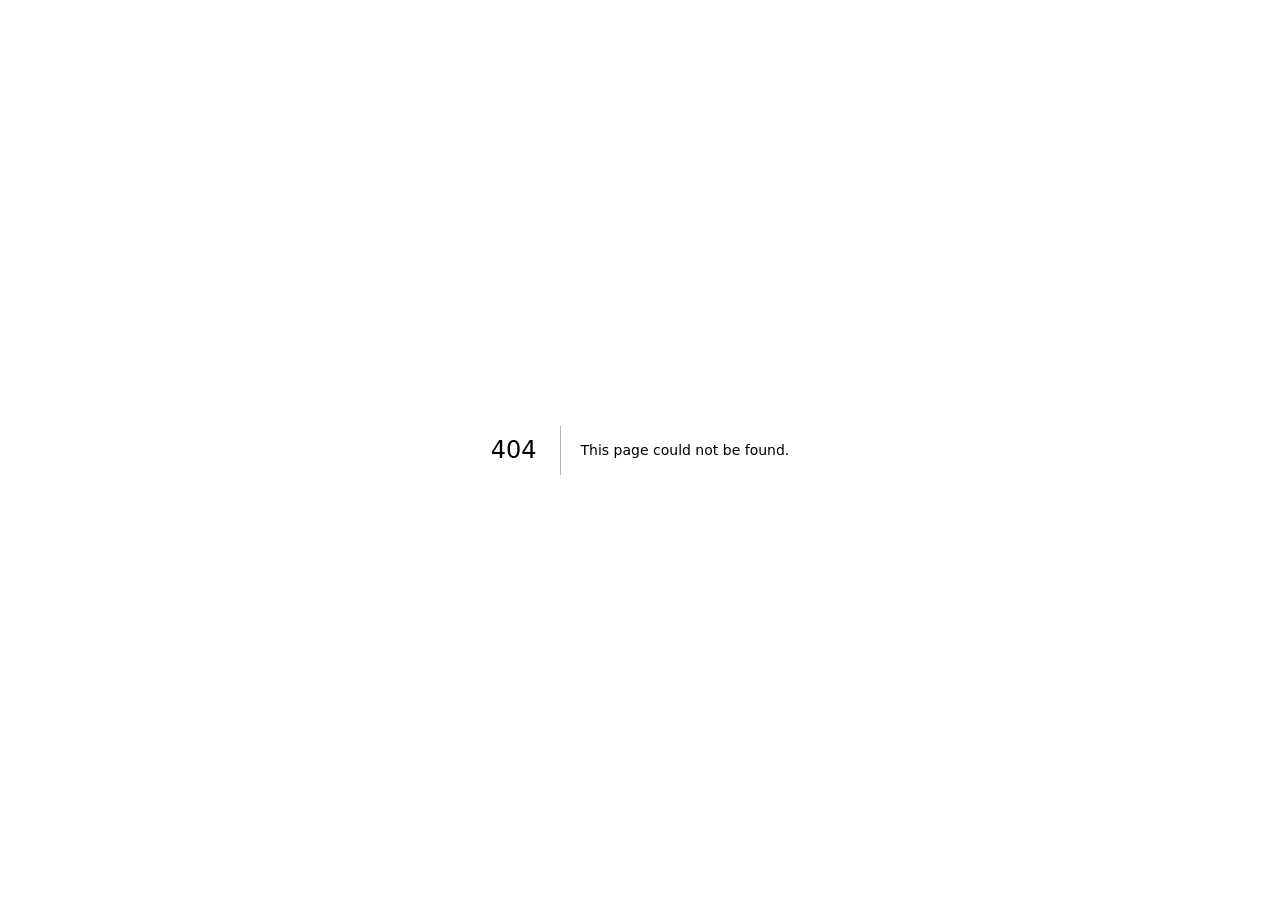
==== 404/index.html @ 8049af4d "Deploy static site" ====
<!DOCTYPE html><html lang="en" class="asap_e6116f78-module__EqFZ5q__variable asap_f903436e-module__VfbDya__variable h-full antialiased"><head><meta charSet="utf-8"/><meta name="viewport" content="width=device-width, initial-scale=1"/><link rel="stylesheet" href="/_next/static/chunks/1v6n2kej1axaq.css" data-precedence="next"/><link rel="preload" as="script" fetchPriority="low" href="/_next/static/chunks/3l04zcqx63h3y.js"/><script src="/_next/static/chunks/2m912stn0vfa6.js" async=""></script><script src="/_next/static/chunks/1mh6a-0e61pyc.js" async=""></script><script src="/_next/static/chunks/turbopack-0lalso72z2cic.js" async=""></script><script src="/_next/static/chunks/3fntmmi971322.js" async=""></script><meta name="robots" content="noindex"/><title>Create Next App</title><meta name="description" content="Generated by create next app"/><link rel="icon" href="/favicon.ico?favicon.0867xvy6iojxm.ico" sizes="48x48" type="image/x-icon"/><meta name="next-size-adjust" content=""/><title>404: This page could not be found.</title><script src="/_next/static/chunks/0cz1d0mv5g_q7.js" noModule=""></script></head><body class="min-h-full flex flex-col"><div hidden=""><!--$--><!--/$--></div><div style="font-family:system-ui,&quot;Segoe UI&quot;,Roboto,Helvetica,Arial,sans-serif,&quot;Apple Color Emoji&quot;,&quot;Segoe UI Emoji&quot;;height:100vh;text-align:center;display:flex;flex-direction:column;align-items:center;justify-content:center"><div><style>body{color:#000;background:#fff;margin:0}.next-error-h1{border-right:1px solid rgba(0,0,0,.3)}@media (prefers-color-scheme:dark){body{color:#fff;background:#000}.next-error-h1{border-right:1px solid rgba(255,255,255,.3)}}</style><h1 class="next-error-h1" style="display:inline-block;margin:0 20px 0 0;padding:0 23px 0 0;font-size:24px;font-weight:500;vertical-align:top;line-height:49px">404</h1><div style="display:inline-block"><h2 style="font-size:14px;font-weight:400;line-height:49px;margin:0">This page could not be found.</h2></div></div></div><!--$--><!--/$--><script src="/_next/static/chunks/3l04zcqx63h3y.js" id="_R_" async=""></script><script>(self.__next_f=self.__next_f||[]).push([0])</script><script>self.__next_f.push([1,"1:\"$Sreact.fragment\"\n2:I[39756,[\"/_next/static/chunks/3fntmmi971322.js\"],\"default\"]\n3:I[37457,[\"/_next/static/chunks/3fntmmi971322.js\"],\"default\"]\n4:I[97367,[\"/_next/static/chunks/3fntmmi971322.js\"],\"OutletBoundary\"]\n5:\"$Sreact.suspense\"\n8:I[97367,[\"/_next/static/chunks/3fntmmi971322.js\"],\"ViewportBoundary\"]\na:I[97367,[\"/_next/static/chunks/3fntmmi971322.js\"],\"MetadataBoundary\"]\nc:I[68027,[\"/_next/static/chunks/3fntmmi971322.js\"],\"default\",1]\n:HL[\"/_next/static/chunks/1v6n2kej1axaq.css\",\"style\"]\n7:X\n0:{\"P\":null,\"c\":[\"\",\"_not-found\",\"\"],\"q\":\"\",\"i\":false,\"f\":[[[\"\",{\"children\":[\"/_not-found\",{\"children\":[\"__PAGE__\",{},\"$undefined\",\"$undefined\",4608]},\"$undefined\",\"$undefined\",4608]},\"$undefined\",\"$undefined\",4624],[[\"$\",\"$1\",\"c\",{\"children\":[[[\"$\",\"link\",\"0\",{\"rel\":\"stylesheet\",\"href\":\"/_next/static/chunks/1v6n2kej1axaq.css\",\"precedence\":\"next\",\"crossOrigin\":\"$undefined\",\"nonce\":\"$undefined\"}],[\"$\",\"script\",\"script-0\",{\"src\":\"/_next/static/chunks/3fntmmi971322.js\",\"async\":true,\"nonce\":\"$undefined\"}]],[\"$\",\"html\",null,{\"lang\":\"en\",\"className\":\"asap_e6116f78-module__EqFZ5q__variable asap_f903436e-module__VfbDya__variable h-full antialiased\",\"children\":[\"$\",\"body\",null,{\"className\":\"min-h-full flex flex-col\",\"children\":[\"$\",\"$L2\",null,{\"parallelRouterKey\":\"children\",\"error\":\"$undefined\",\"errorStyles\":\"$undefined\",\"errorScripts\":\"$undefined\",\"template\":[\"$\",\"$L3\",null,{}],\"templateStyles\":\"$undefined\",\"templateScripts\":\"$undefined\",\"notFound\":[[[\"$\",\"title\",null,{\"children\":\"404: This page could not be found.\"}],[\"$\",\"div\",null,{\"style\":{\"fontFamily\":\"system-ui,\\\"Segoe UI\\\",Roboto,Helvetica,Arial,sans-serif,\\\"Apple Color Emoji\\\",\\\"Segoe UI Emoji\\\"\",\"height\":\"100vh\",\"textAlign\":\"center\",\"display\":\"flex\",\"flexDirection\":\"column\",\"alignItems\":\"center\",\"justifyContent\":\"center\"},\"children\":[\"$\",\"div\",null,{\"children\":[[\"$\",\"style\",null,{\"dangerouslySetInnerHTML\":{\"__html\":\"body{color:#000;background:#fff;margin:0}.next-error-h1{border-right:1px solid rgba(0,0,0,.3)}@media (prefers-color-scheme:dark){body{color:#fff;background:#000}.next-error-h1{border-right:1px solid rgba(255,255,255,.3)}}\"}}],[\"$\",\"h1\",null,{\"className\":\"next-error-h1\",\"style\":{\"display\":\"inline-block\",\"margin\":\"0 20px 0 0\",\"padding\":\"0 23px 0 0\",\"fontSize\":24,\"fontWeight\":500,\"verticalAlign\":\"top\",\"lineHeight\":\"49px\"},\"children\":404}],[\"$\",\"div\",null,{\"style\":{\"display\":\"inline-block\"},\"children\":[\"$\",\"h2\",null,{\"style\":{\"fontSize\":14,\"fontWeight\":400,\"lineHeight\":\"49px\",\"margin\":0},\"children\":\"This page could not be found.\"}]}]]}]}]],[]],\"forbidden\":\"$undefined\",\"unauthorized\":\"$undefined\"}]}]}]]}],{\"children\":[[\"$\",\"$1\",\"c\",{\"children\":[null,[\"$\",\"$L2\",null,{\"parallelRouterKey\":\"children\",\"error\":\"$undefined\",\"errorStyles\":\"$undefined\",\"errorScripts\":\"$undefined\",\"template\":[\"$\",\"$L3\",null,{}],\"templateStyles\":\"$undefined\",\"templateScripts\":\"$undefined\",\"notFound\":\"$undefined\",\"forbidden\":\"$undefined\",\"unauthorized\":\"$undefined\"}]]}],{\"children\":[[\"$\",\"$1\",\"c\",{\"children\":[[[\"$\",\"title\",null,{\"children\":\"404: This page could not be found.\"}],[\"$\",\"div\",null,{\"style\":\"$0:f:0:1:0:props:children:1:props:children:props:children:props:notFound:0:1:props:style\",\"children\":[\"$\",\"div\",null,{\"children\":[[\"$\",\"style\",null,{\"dangerouslySetInnerHTML\":{\"__html\":\"body{color:#000;background:#fff;margin:0}.next-error-h1{border-right:1px solid rgba(0,0,0,.3)}@media (prefers-color-scheme:dark){body{color:#fff;background:#000}.next-error-h1{border-right:1px solid rgba(255,255,255,.3)}}\"}}],[\"$\",\"h1\",null,{\"className\":\"next-error-h1\",\"style\":\"$0:f:0:1:0:props:children:1:props:children:props:children:props:notFound:0:1:props:children:props:children:1:props:style\",\"children\":404}],[\"$\",\"div\",null,{\"style\":\"$0:f:0:1:0:props:children:1:props:children:props:children:props:notFound:0:1:props:children:props:children:2:props:style\",\"children\":[\"$\",\"h2\",null,{\"style\":\"$0:f:0:1:0:props:children:1:props:children:props:children:props:notFound:0:1:props:children:props:children:2:props:children:props:style\",\"children\":\"This page could not be found.\"}]}]]}]}]],null,[\"$\",\"$L4\",null,{\"children\":[\"$\",\"$5\",null,{\"name\":\"Next.MetadataOutlet\",\"children\":\"$@6\"}]}]]}],{},null,false,null]},null,false,\"$7\"]},null,false,null],[\"$\",\"$1\",\"h\",{\"children\":[[\"$\",\"meta\",null,{\"name\":\"robots\",\"content\":\"noindex\"}],[\"$\",\"$L8\",null,{\"children\":\"$L9\"}],[\"$\",\"div\",null,{\"hidden\":true,\"children\":[\"$\",\"$La\",null,{\"children\":[\"$\",\"$5\",null,{\"name\":\"Next.Metadata\",\"children\":\"$Lb\"}]}]}],[\"$\",\"meta\",null,{\"name\":\"next-size-adjust\",\"content\":\"\"}]]}],false]],\"m\":\"$undefined\",\"G\":[\"$c\",[[\"$\",\"link\",\"0\",{\"rel\":\"stylesheet\",\"href\":\"/_next/static/chunks/1v6n2kej1axaq.css\",\"precedence\":\"next\",\"crossOrigin\":\"$undefined\",\"nonce\":\"$undefined\"}]]],\"S\":true,\"h\":null,\"r\":\"$undefined\",\"s\":\"$undefined\",\"a\":\"$undefined\",\"l\":\"$undefined\",\"p\":\"$undefined\",\"d\":\"$undefined\",\"b\":\"dLrhlHMsfVPV2KdqOqMhy\"}\n7:C\n9:[[\"$\",\"meta\",\"0\",{\"charSet\":\"utf-8\"}],[\"$\",\"meta\",\"1\",{\"name\":\"viewport\",\"content\":\"width=device-width, initial-scale=1\"}]]\nd:I[27201,[\"/_next/static/chunks/3fntmmi971322.js\"],\"IconMark\"]\n6:null\nb:[[\"$\",\"title\",\"0\",{\"children\":\"Create Next App\"}],[\"$\",\"meta\",\"1\",{\"name\":\"description\",\"content\":\"Generated by create next app\"}],[\"$\",\"link\",\"2\",{\"rel\":\"icon\",\"href\":\"/favicon.ico?favicon.0867xvy6iojxm.ico\",\"sizes\":\"48x48\",\"type\":\"image/x-icon\"}],[\"$\",\"$Ld\",\"3\",{}]]\n"])</script></body></html>
---- _next/static/chunks/1v6n2kej1axaq.css ----
@font-face{font-family:Asap;font-style:normal;font-weight:100 900;font-stretch:100%;font-display:swap;src:url(../media/3a237ca4f12460f8-s.3d0ty40-6uym3.woff2)format("woff2");unicode-range:U+102-103,U+110-111,U+128-129,U+168-169,U+1A0-1A1,U+1AF-1B0,U+300-301,U+303-304,U+308-309,U+323,U+329,U+1EA0-1EF9,U+20AB}@font-face{font-family:Asap;font-style:normal;font-weight:100 900;font-stretch:100%;font-display:swap;src:url(../media/1e954fae08d55ab7-s.2q3ep6t6beag3.woff2)format("woff2");unicode-range:U+100-2BA,U+2BD-2C5,U+2C7-2CC,U+2CE-2D7,U+2DD-2FF,U+304,U+308,U+329,U+1D00-1DBF,U+1E00-1E9F,U+1EF2-1EFF,U+2020,U+20A0-20AB,U+20AD-20C0,U+2113,U+2C60-2C7F,U+A720-A7FF}@font-face{font-family:Asap;font-style:normal;font-weight:100 900;font-stretch:100%;font-display:swap;src:url(../media/bc44eae7e2e44295-s.p.1rh46f8phqm43.woff2)format("woff2");unicode-range:U+??,U+131,U+152-153,U+2BB-2BC,U+2C6,U+2DA,U+2DC,U+304,U+308,U+329,U+2000-206F,U+20AC,U+2122,U+2191,U+2193,U+2212,U+2215,U+FEFF,U+FFFD}@font-face{font-family:Asap Fallback;src:local(Arial);ascent-override:94.2%;descent-override:21.38%;line-gap-override:0.0%;size-adjust:99.15%}.asap_e6116f78-module__EqFZ5q__className{font-family:Asap,Asap Fallback;font-style:normal}.asap_e6116f78-module__EqFZ5q__variable{--font-sans:"Asap", "Asap Fallback"}
@font-face{font-family:Asap;font-style:normal;font-weight:100 900;font-stretch:100%;font-display:swap;src:url(../media/3a237ca4f12460f8-s.3d0ty40-6uym3.woff2)format("woff2");unicode-range:U+102-103,U+110-111,U+128-129,U+168-169,U+1A0-1A1,U+1AF-1B0,U+300-301,U+303-304,U+308-309,U+323,U+329,U+1EA0-1EF9,U+20AB}@font-face{font-family:Asap;font-style:normal;font-weight:100 900;font-stretch:100%;font-display:swap;src:url(../media/1e954fae08d55ab7-s.2q3ep6t6beag3.woff2)format("woff2");unicode-range:U+100-2BA,U+2BD-2C5,U+2C7-2CC,U+2CE-2D7,U+2DD-2FF,U+304,U+308,U+329,U+1D00-1DBF,U+1E00-1E9F,U+1EF2-1EFF,U+2020,U+20A0-20AB,U+20AD-20C0,U+2113,U+2C60-2C7F,U+A720-A7FF}@font-face{font-family:Asap;font-style:normal;font-weight:100 900;font-stretch:100%;font-display:swap;src:url(../media/bc44eae7e2e44295-s.p.1rh46f8phqm43.woff2)format("woff2");unicode-range:U+??,U+131,U+152-153,U+2BB-2BC,U+2C6,U+2DA,U+2DC,U+304,U+308,U+329,U+2000-206F,U+20AC,U+2122,U+2191,U+2193,U+2212,U+2215,U+FEFF,U+FFFD}@font-face{font-family:Asap Fallback;src:local(Arial);ascent-override:94.2%;descent-override:21.38%;line-gap-override:0.0%;size-adjust:99.15%}.asap_f903436e-module__VfbDya__className{font-family:Asap,Asap Fallback;font-style:normal}.asap_f903436e-module__VfbDya__variable{--font-serif:"Asap", "Asap Fallback"}
@layer theme{:root,:host{--font-sans:-apple-system, BlinkMacSystemFont, "Segoe UI", Roboto, "Helvetica Neue", "Noto Sans", Arial, sans-serif, "Apple Color Emoji", "Segoe UI Emoji", "Segoe UI Symbol", "Noto Color Emoji";--font-serif:ui-serif, Georgia, Cambria, "Times New Roman", Times, serif;--font-mono:ui-monospace, SFMono-Regular, Menlo, Monaco, Consolas, "Liberation Mono", "Courier New", monospace;--text-4xl:2.25rem;--text-4xl--line-height:calc(2.5 / 2.25);--default-font-family:var(--font-sans);--default-mono-font-family:var(--font-mono)}}@layer base{*,:after,:before,::backdrop{box-sizing:border-box;border:0 solid;margin:0;padding:0}::file-selector-button{box-sizing:border-box;border:0 solid;margin:0;padding:0}html,:host{-webkit-text-size-adjust:100%;tab-size:4;line-height:1.5;font-family:var(--default-font-family,-apple-system, BlinkMacSystemFont, "Segoe UI", Roboto, "Helvetica Neue", "Noto Sans", Arial, sans-serif, "Apple Color Emoji", "Segoe UI Emoji", "Segoe UI Symbol", "Noto Color Emoji");font-feature-settings:var(--default-font-feature-settings,normal);font-variation-settings:var(--default-font-variation-settings,normal);-webkit-tap-highlight-color:transparent}hr{height:0;color:inherit;border-top-width:1px}abbr:where([title]){-webkit-text-decoration:underline dotted;text-decoration:underline dotted}h1,h2,h3,h4,h5,h6{font-size:inherit;font-weight:inherit}a{color:inherit;-webkit-text-decoration:inherit;-webkit-text-decoration:inherit;-webkit-text-decoration:inherit;-webkit-text-decoration:inherit;text-decoration:inherit}b,strong{font-weight:bolder}code,kbd,samp,pre{font-family:var(--default-mono-font-family,ui-monospace, SFMono-Regular, Menlo, Monaco, Consolas, "Liberation Mono", "Courier New", monospace);font-feature-settings:var(--default-mono-font-feature-settings,normal);font-variation-settings:var(--default-mono-font-variation-settings,normal);font-size:1em}small{font-size:80%}sub,sup{vertical-align:baseline;font-size:75%;line-height:0;position:relative}sub{bottom:-.25em}sup{top:-.5em}table{text-indent:0;border-color:inherit;border-collapse:collapse}:-moz-focusring:where(:not(iframe)){outline:auto}progress{vertical-align:baseline}summary{display:list-item}ol,ul,menu{list-style:none}img,svg,video,canvas,audio,iframe,embed,object{vertical-align:middle;display:block}img,video{max-width:100%;height:auto}button,input,select,optgroup,textarea{font:inherit;font-feature-settings:inherit;font-variation-settings:inherit;letter-spacing:inherit;color:inherit;opacity:1;background-color:#0000;border-radius:0}::file-selector-button{font:inherit;font-feature-settings:inherit;font-variation-settings:inherit;letter-spacing:inherit;color:inherit;opacity:1;background-color:#0000;border-radius:0}:where(select:is([multiple],[size])) optgroup{font-weight:bolder}:where(select:is([multiple],[size])) optgroup option{padding-inline-start:20px}::file-selector-button{margin-inline-end:4px}::placeholder{opacity:1}@supports (not ((-webkit-appearance:-apple-pay-button))) or (contain-intrinsic-size:1px){::placeholder{color:currentColor}@supports (color:color-mix(in lab, red, red)){::placeholder{color:color-mix(in oklab, currentcolor 50%, transparent)}}}textarea{resize:vertical}::-webkit-search-decoration{-webkit-appearance:none}::-webkit-date-and-time-value{min-height:1lh;text-align:inherit}::-webkit-datetime-edit{display:inline-flex}::-webkit-datetime-edit-fields-wrapper{padding:0}::-webkit-datetime-edit{padding-block:0}::-webkit-datetime-edit-year-field{padding-block:0}::-webkit-datetime-edit-month-field{padding-block:0}::-webkit-datetime-edit-day-field{padding-block:0}::-webkit-datetime-edit-hour-field{padding-block:0}::-webkit-datetime-edit-minute-field{padding-block:0}::-webkit-datetime-edit-second-field{padding-block:0}::-webkit-datetime-edit-millisecond-field{padding-block:0}::-webkit-datetime-edit-meridiem-field{padding-block:0}::-webkit-calendar-picker-indicator{line-height:1}:-moz-ui-invalid{box-shadow:none}button,input:where([type=button],[type=reset],[type=submit]){appearance:button}::file-selector-button{appearance:button}::-webkit-inner-spin-button{height:auto}::-webkit-outer-spin-button{height:auto}[hidden]:where(:not([hidden=until-found])){display:none!important}}@layer components;@layer utilities{.visible{visibility:visible}.fixed{position:fixed}.inset-0{inset:0}.block{display:block}.flex{display:flex}.h-full{height:100%}.min-h-full{min-height:100%}.flex-col{flex-direction:column}.items-center{align-items:center}.justify-center{justify-content:center}.text-4xl{font-size:var(--text-4xl);line-height:var(--tw-leading,var(--text-4xl--line-height))}.antialiased{-webkit-font-smoothing:antialiased;-moz-osx-font-smoothing:grayscale}}:root{--background:#fff;--foreground:#ba9129}@media (prefers-color-scheme:dark){:root{--background:#000;--foreground:#fff}}body{background:var(--background);color:var(--foreground)}
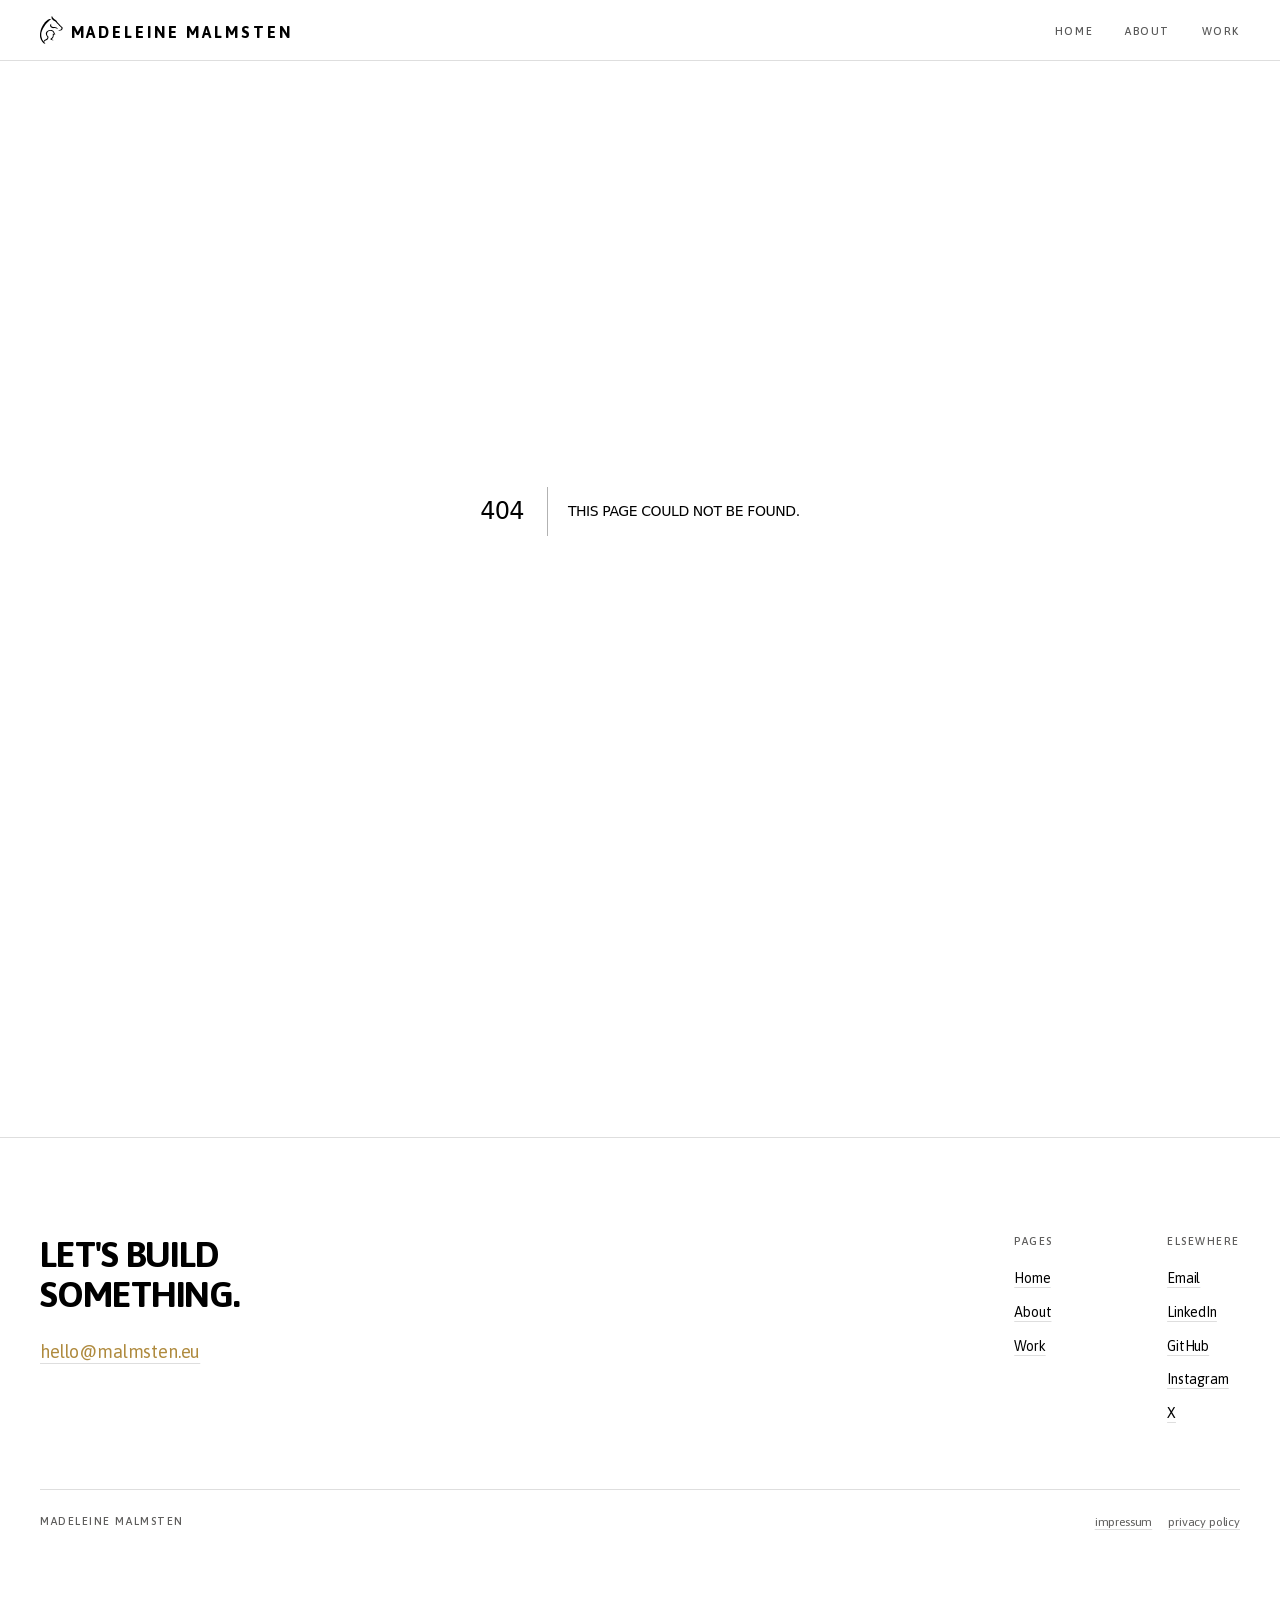
==== commit e3372a03: "Website launch" ====
--- a/404/index.html
+++ b/404/index.html
@@ -1 +1 @@
-<!DOCTYPE html><html lang="en" class="asap_e6116f78-module__EqFZ5q__variable asap_f903436e-module__VfbDya__variable h-full antialiased"><head><meta charSet="utf-8"/><meta name="viewport" content="width=device-width, initial-scale=1"/><link rel="stylesheet" href="/_next/static/chunks/1v6n2kej1axaq.css" data-precedence="next"/><link rel="preload" as="script" fetchPriority="low" href="/_next/static/chunks/3l04zcqx63h3y.js"/><script src="/_next/static/chunks/2m912stn0vfa6.js" async=""></script><script src="/_next/static/chunks/1mh6a-0e61pyc.js" async=""></script><script src="/_next/static/chunks/turbopack-0lalso72z2cic.js" async=""></script><script src="/_next/static/chunks/3fntmmi971322.js" async=""></script><meta name="robots" content="noindex"/><title>Create Next App</title><meta name="description" content="Generated by create next app"/><link rel="icon" href="/favicon.ico?favicon.0867xvy6iojxm.ico" sizes="48x48" type="image/x-icon"/><meta name="next-size-adjust" content=""/><title>404: This page could not be found.</title><script src="/_next/static/chunks/0cz1d0mv5g_q7.js" noModule=""></script></head><body class="min-h-full flex flex-col"><div hidden=""><!--$--><!--/$--></div><div style="font-family:system-ui,&quot;Segoe UI&quot;,Roboto,Helvetica,Arial,sans-serif,&quot;Apple Color Emoji&quot;,&quot;Segoe UI Emoji&quot;;height:100vh;text-align:center;display:flex;flex-direction:column;align-items:center;justify-content:center"><div><style>body{color:#000;background:#fff;margin:0}.next-error-h1{border-right:1px solid rgba(0,0,0,.3)}@media (prefers-color-scheme:dark){body{color:#fff;background:#000}.next-error-h1{border-right:1px solid rgba(255,255,255,.3)}}</style><h1 class="next-error-h1" style="display:inline-block;margin:0 20px 0 0;padding:0 23px 0 0;font-size:24px;font-weight:500;vertical-align:top;line-height:49px">404</h1><div style="display:inline-block"><h2 style="font-size:14px;font-weight:400;line-height:49px;margin:0">This page could not be found.</h2></div></div></div><!--$--><!--/$--><script src="/_next/static/chunks/3l04zcqx63h3y.js" id="_R_" async=""></script><script>(self.__next_f=self.__next_f||[]).push([0])</script><script>self.__next_f.push([1,"1:\"$Sreact.fragment\"\n2:I[39756,[\"/_next/static/chunks/3fntmmi971322.js\"],\"default\"]\n3:I[37457,[\"/_next/static/chunks/3fntmmi971322.js\"],\"default\"]\n4:I[97367,[\"/_next/static/chunks/3fntmmi971322.js\"],\"OutletBoundary\"]\n5:\"$Sreact.suspense\"\n8:I[97367,[\"/_next/static/chunks/3fntmmi971322.js\"],\"ViewportBoundary\"]\na:I[97367,[\"/_next/static/chunks/3fntmmi971322.js\"],\"MetadataBoundary\"]\nc:I[68027,[\"/_next/static/chunks/3fntmmi971322.js\"],\"default\",1]\n:HL[\"/_next/static/chunks/1v6n2kej1axaq.css\",\"style\"]\n7:X\n0:{\"P\":null,\"c\":[\"\",\"_not-found\",\"\"],\"q\":\"\",\"i\":false,\"f\":[[[\"\",{\"children\":[\"/_not-found\",{\"children\":[\"__PAGE__\",{},\"$undefined\",\"$undefined\",4608]},\"$undefined\",\"$undefined\",4608]},\"$undefined\",\"$undefined\",4624],[[\"$\",\"$1\",\"c\",{\"children\":[[[\"$\",\"link\",\"0\",{\"rel\":\"stylesheet\",\"href\":\"/_next/static/chunks/1v6n2kej1axaq.css\",\"precedence\":\"next\",\"crossOrigin\":\"$undefined\",\"nonce\":\"$undefined\"}],[\"$\",\"script\",\"script-0\",{\"src\":\"/_next/static/chunks/3fntmmi971322.js\",\"async\":true,\"nonce\":\"$undefined\"}]],[\"$\",\"html\",null,{\"lang\":\"en\",\"className\":\"asap_e6116f78-module__EqFZ5q__variable asap_f903436e-module__VfbDya__variable h-full antialiased\",\"children\":[\"$\",\"body\",null,{\"className\":\"min-h-full flex flex-col\",\"children\":[\"$\",\"$L2\",null,{\"parallelRouterKey\":\"children\",\"error\":\"$undefined\",\"errorStyles\":\"$undefined\",\"errorScripts\":\"$undefined\",\"template\":[\"$\",\"$L3\",null,{}],\"templateStyles\":\"$undefined\",\"templateScripts\":\"$undefined\",\"notFound\":[[[\"$\",\"title\",null,{\"children\":\"404: This page could not be found.\"}],[\"$\",\"div\",null,{\"style\":{\"fontFamily\":\"system-ui,\\\"Segoe UI\\\",Roboto,Helvetica,Arial,sans-serif,\\\"Apple Color Emoji\\\",\\\"Segoe UI Emoji\\\"\",\"height\":\"100vh\",\"textAlign\":\"center\",\"display\":\"flex\",\"flexDirection\":\"column\",\"alignItems\":\"center\",\"justifyContent\":\"center\"},\"children\":[\"$\",\"div\",null,{\"children\":[[\"$\",\"style\",null,{\"dangerouslySetInnerHTML\":{\"__html\":\"body{color:#000;background:#fff;margin:0}.next-error-h1{border-right:1px solid rgba(0,0,0,.3)}@media (prefers-color-scheme:dark){body{color:#fff;background:#000}.next-error-h1{border-right:1px solid rgba(255,255,255,.3)}}\"}}],[\"$\",\"h1\",null,{\"className\":\"next-error-h1\",\"style\":{\"display\":\"inline-block\",\"margin\":\"0 20px 0 0\",\"padding\":\"0 23px 0 0\",\"fontSize\":24,\"fontWeight\":500,\"verticalAlign\":\"top\",\"lineHeight\":\"49px\"},\"children\":404}],[\"$\",\"div\",null,{\"style\":{\"display\":\"inline-block\"},\"children\":[\"$\",\"h2\",null,{\"style\":{\"fontSize\":14,\"fontWeight\":400,\"lineHeight\":\"49px\",\"margin\":0},\"children\":\"This page could not be found.\"}]}]]}]}]],[]],\"forbidden\":\"$undefined\",\"unauthorized\":\"$undefined\"}]}]}]]}],{\"children\":[[\"$\",\"$1\",\"c\",{\"children\":[null,[\"$\",\"$L2\",null,{\"parallelRouterKey\":\"children\",\"error\":\"$undefined\",\"errorStyles\":\"$undefined\",\"errorScripts\":\"$undefined\",\"template\":[\"$\",\"$L3\",null,{}],\"templateStyles\":\"$undefined\",\"templateScripts\":\"$undefined\",\"notFound\":\"$undefined\",\"forbidden\":\"$undefined\",\"unauthorized\":\"$undefined\"}]]}],{\"children\":[[\"$\",\"$1\",\"c\",{\"children\":[[[\"$\",\"title\",null,{\"children\":\"404: This page could not be found.\"}],[\"$\",\"div\",null,{\"style\":\"$0:f:0:1:0:props:children:1:props:children:props:children:props:notFound:0:1:props:style\",\"children\":[\"$\",\"div\",null,{\"children\":[[\"$\",\"style\",null,{\"dangerouslySetInnerHTML\":{\"__html\":\"body{color:#000;background:#fff;margin:0}.next-error-h1{border-right:1px solid rgba(0,0,0,.3)}@media (prefers-color-scheme:dark){body{color:#fff;background:#000}.next-error-h1{border-right:1px solid rgba(255,255,255,.3)}}\"}}],[\"$\",\"h1\",null,{\"className\":\"next-error-h1\",\"style\":\"$0:f:0:1:0:props:children:1:props:children:props:children:props:notFound:0:1:props:children:props:children:1:props:style\",\"children\":404}],[\"$\",\"div\",null,{\"style\":\"$0:f:0:1:0:props:children:1:props:children:props:children:props:notFound:0:1:props:children:props:children:2:props:style\",\"children\":[\"$\",\"h2\",null,{\"style\":\"$0:f:0:1:0:props:children:1:props:children:props:children:props:notFound:0:1:props:children:props:children:2:props:children:props:style\",\"children\":\"This page could not be found.\"}]}]]}]}]],null,[\"$\",\"$L4\",null,{\"children\":[\"$\",\"$5\",null,{\"name\":\"Next.MetadataOutlet\",\"children\":\"$@6\"}]}]]}],{},null,false,null]},null,false,\"$7\"]},null,false,null],[\"$\",\"$1\",\"h\",{\"children\":[[\"$\",\"meta\",null,{\"name\":\"robots\",\"content\":\"noindex\"}],[\"$\",\"$L8\",null,{\"children\":\"$L9\"}],[\"$\",\"div\",null,{\"hidden\":true,\"children\":[\"$\",\"$La\",null,{\"children\":[\"$\",\"$5\",null,{\"name\":\"Next.Metadata\",\"children\":\"$Lb\"}]}]}],[\"$\",\"meta\",null,{\"name\":\"next-size-adjust\",\"content\":\"\"}]]}],false]],\"m\":\"$undefined\",\"G\":[\"$c\",[[\"$\",\"link\",\"0\",{\"rel\":\"stylesheet\",\"href\":\"/_next/static/chunks/1v6n2kej1axaq.css\",\"precedence\":\"next\",\"crossOrigin\":\"$undefined\",\"nonce\":\"$undefined\"}]]],\"S\":true,\"h\":null,\"r\":\"$undefined\",\"s\":\"$undefined\",\"a\":\"$undefined\",\"l\":\"$undefined\",\"p\":\"$undefined\",\"d\":\"$undefined\",\"b\":\"dLrhlHMsfVPV2KdqOqMhy\"}\n7:C\n9:[[\"$\",\"meta\",\"0\",{\"charSet\":\"utf-8\"}],[\"$\",\"meta\",\"1\",{\"name\":\"viewport\",\"content\":\"width=device-width, initial-scale=1\"}]]\nd:I[27201,[\"/_next/static/chunks/3fntmmi971322.js\"],\"IconMark\"]\n6:null\nb:[[\"$\",\"title\",\"0\",{\"children\":\"Create Next App\"}],[\"$\",\"meta\",\"1\",{\"name\":\"description\",\"content\":\"Generated by create next app\"}],[\"$\",\"link\",\"2\",{\"rel\":\"icon\",\"href\":\"/favicon.ico?favicon.0867xvy6iojxm.ico\",\"sizes\":\"48x48\",\"type\":\"image/x-icon\"}],[\"$\",\"$Ld\",\"3\",{}]]\n"])</script></body></html>+<!DOCTYPE html><html lang="en" class="asap_e6116f78-module__EqFZ5q__variable asap_f903436e-module__VfbDya__variable h-full antialiased"><head><meta charSet="utf-8"/><meta name="viewport" content="width=device-width, initial-scale=1"/><link rel="stylesheet" href="/_next/static/chunks/0s0j_8-pw9-p0.css" data-precedence="next"/><link rel="preload" as="script" fetchPriority="low" href="/_next/static/chunks/3s6nzrbk-8mnv.js"/><script src="/_next/static/chunks/19mx3mg6lkumu.js" async=""></script><script src="/_next/static/chunks/1j_9b-l0n6u-t.js" async=""></script><script src="/_next/static/chunks/344n2zhqbh4pn.js" async=""></script><script src="/_next/static/chunks/turbopack-0wc1en2n1v2wu.js" async=""></script><script src="/_next/static/chunks/2pdscvb7piz2s.js" async=""></script><script src="/_next/static/chunks/1stgmfp38w3pw.js" async=""></script><meta name="robots" content="noindex"/><title>Madeleine Malmsten</title><meta name="description" content="Building technology, products and companies from the ground up"/><link rel="icon" href="/favicon.ico?favicon.0867xvy6iojxm.ico" sizes="48x48" type="image/x-icon"/><meta name="next-size-adjust" content=""/><title>404: This page could not be found.</title><script src="/_next/static/chunks/0cz1d0mv5g_q7.js" noModule=""></script></head><body class="min-h-full flex flex-col"><div hidden=""><!--$--><!--/$--></div><header class="sticky top-0 z-50 border-b border-rule bg-background/95 backdrop-blur-[2px]"><div class="mx-auto flex max-w-[1600px] items-center justify-between gap-6 px-5 py-4 md:px-10"><a class="meta text-base font-bold tracking-[0.18em] uppercase flex items-center gap-2" href="/"><svg viewBox="0 0 690 854" class="h-7"><path fill="currentColor" d="m318.188 90.688 3.275-.018c7.346.066 14.332.917 21.537 2.33v3c-1.534 1.312-1.534 1.312-3.707 2.645l-2.44 1.53-2.666 1.638c-13.606 8.606-26.98 17.677-38.667 28.808a195 195 0 0 1-6.204 5.59c-4.037 3.524-7.98 7.136-11.886 10.805l-2.088 1.96c-7.204 6.794-14.226 13.763-21.22 20.77l-4.052 4.048q-4.194 4.191-8.382 8.387a9214 9214 0 0 1-10.69 10.688q-4.164 4.159-8.322 8.32l-3.943 3.941c-6.461 6.453-12.826 12.898-18.733 19.87-1.774 1.955-3.576 3.881-5.375 5.813a273 273 0 0 0-12.133 14.105 490 490 0 0 1-5.672 6.883C168.097 262.222 159.933 272.967 152 284l-1.57 2.171C128.54 316.5 110.031 348.746 93 382l-.963 1.876C72.27 422.38 54.244 461.61 44.312 503.938l-.577 2.412c-.646 2.874-1.202 5.753-1.735 8.65l-.387 2.063c-2.7 14.838-3.048 29.465-2.95 44.52.024 3.846.021 7.69.015 11.536.021 19.532 1.069 38.759 4.51 58.006l.647 3.66C54.158 691.216 76.973 742.436 113 787c1.035-3.104 1.286-5.961 1.544-9.207 1.195-14.366 3.839-27.541 13.456-38.793l1.512-1.879c9.507-10.705 25.738-16.205 38.524-22.046 8.056-3.69 15.98-7.505 23.71-11.845l1.98-1.11c7.243-4.14 13.606-8.992 19.274-15.12l1.457-1.477c8.716-9.312 10.95-19.964 10.758-32.27-.533-14.694-6.324-23.16-15.56-33.773-19.042-22.037-31.289-49.73-31.03-79.043l-.035-3.998c.024-8.25.955-15.563 3.41-23.439l1.07-3.453c5.104-13.534 12.098-25.893 21.93-36.547l1.585-1.73c23.29-25.142 59.105-45.903 94.105-47.431 4.333-.046 8.665-.086 12.998-.089l2.377-.002c34.628.047 68.866 8.955 94.343 33.645 15.181 15.321 22.976 37.207 31.026 56.82 5.552 13.413 11.838 26.467 21.378 37.537l1.655 1.992c2.219 2.651 4.443 5.17 6.92 7.586C473 563 473 563 473 565a65 65 0 0 1-9.882 1.389l-2.85.182-3.038.183-3.14.197q-4.95.31-9.902.611l-6.725.42Q429.23 568.496 421 569c-.69 3.838-1.16 7.58-1.36 11.473-2.014 34.685-5.412 71.49-31.765 96.59C377.682 686.03 366.057 692.86 354 699c1.072 7.671 7.077 11.429 12.938 15.938C379.42 723.752 393.935 729.252 408 735v1c-5.738.815-11.317 1.172-17.11 1.203l-2.57.017q-2.677.014-5.354.02c-2.695.01-5.389.041-8.083.072-9.373.059-17.914-.246-26.883-3.312l-2.205-.729c-7.083-2.48-14.18-5.19-19.795-10.271-1.64-4.663-1.264-9.744-1.312-14.625l-.088-2.871c-.085-9.522 2.567-17.574 9.173-24.574 5.637-4.886 12.332-8.328 18.829-11.93 17.721-9.843 28.466-21.365 34.398-41 2.578-10.88 3.463-21.299 3.512-32.437l.054-4.506c.047-3.892.077-7.785.104-11.678.035-4.703.092-9.405.145-14.108.078-7.09.129-14.18.185-21.271l34 2-3.25-6.437c-4.99-10.27-8.679-21.048-12.448-31.809-7.997-22.708-19.218-35.537-40.802-46.067-11.377-5.006-22.926-7.788-35.355-7.925l-2.228-.03c-15.69-.167-30.748-.233-45.917 4.268l-2.592.731C264.169 463.96 249.304 471.39 236 485l-2.012 1.914c-16.314 16.644-19.41 42.064-19.195 64.027.308 14.336 3.82 26.336 10.207 39.059l1.367 2.805c4.959 9.183 13.01 16.875 21.633 22.633 5.58 4.094 6.618 10.065 8 16.562l.528 2.367c4.566 25.487-3.04 51.706-17.528 72.633-14.792 20.422-42.437 28.436-65.033 36.915-23.077 8.18-23.077 8.18-39.53 25.273-1.363 3.251-2.149 6.28-2.437 9.812l-.156 1.879c-.931 21.065 11.494 41.42 23.156 58.121q1.281 1.866 2.559 3.734c2.128 3.102 4.278 6.188 6.441 9.266l-1 2c-37.415-15.66-70.178-39.633-95-72l-3.043-3.855c-30.563-38.972-51.087-83.766-60.77-132.332l-.59-2.906C.107 624.32-.327 605.533-.261 586.678c.011-3.608 0-7.216-.012-10.824-.015-21.203 1.69-41.97 4.898-62.917l.386-2.546c12.367-80.881 40.62-155.452 82.412-225.73a745 745 0 0 0 4.19-7.169C105.19 254.022 120.067 231.197 137 210l1.543-1.937c5.97-7.475 12.004-14.85 18.477-21.899a267 267 0 0 0 5.542-6.289c3.007-3.458 6.21-6.668 9.477-9.879 1.878-1.911 3.61-3.886 5.336-5.934 3.376-3.918 7.094-7.312 10.977-10.722a228 228 0 0 0 5.171-4.711C220.451 123.359 254.391 103.756 290 94l3.61-1.031c8.194-2.003 16.17-2.24 24.577-2.281M365 0c1.855 2.783 2.9 5.125 4.066 8.234 10.948 28.647 27.212 49.233 48.835 70.853q2.205 2.211 4.396 4.434A210 210 0 0 0 442 101l1.853 1.458c7.013 5.419 14.344 9.863 22.147 14.042 13.564 7.28 24.923 15.854 36 26.5l1.984 1.758c8.09 7.385 13.378 17.28 17.454 27.304 3.325 8.086 7.918 14.322 13.562 20.938l2.957 3.531c5.462 6.477 11.094 12.788 16.82 19.031a319 319 0 0 1 5.598 6.313c5.074 5.83 10.36 11.467 15.625 17.125l1.849 1.99c6.814 7.328 13.626 14.631 20.807 21.604 1.838 1.886 3.531 3.786 5.234 5.79 5.14 5.888 10.697 11.367 16.22 16.893l3.522 3.533q3.68 3.688 7.363 7.37 4.678 4.68 9.342 9.373 3.632 3.648 7.274 7.287 1.722 1.724 3.44 3.452c8.176 8.228 16.484 16.07 26.136 22.583 5.824 4.403 11.007 10.166 12.49 17.452.18 3.569.122 7.042-.052 10.61l-.059 3.592c-.263 10.452-1.19 20.808-5.566 30.409l-.92 2.033c-9.217 19.433-25.75 30.724-45.389 38.306-3.21 1.062-6.403 1.934-9.691 2.723l-3.742.902c-17.107 3.734-34.737 2.413-52.07 1.223l-3.543-.237-3.29-.255-2.917-.222C560 445 560 445 557 443l3.645-1.031c4.701-1.334 9.398-2.684 14.094-4.036 3.342-.956 6.688-1.894 10.034-2.831 23.538-6.678 50.543-14.755 63.72-37.215 4.385-8.396 5.856-15.792 5.944-25.2l.032-2.57c-.093-6.573-1.167-11.32-5.45-16.523l-2.207-2.094-2.44-2.336a240 240 0 0 0-5.997-5.289c-4.85-4.15-9.279-8.727-13.745-13.282-3.002-3.043-6.03-5.979-9.282-8.753-5.49-4.737-10.56-9.903-15.675-15.037a2175 2175 0 0 0-5.206-5.2c-9.238-9.233-9.238-9.233-12.838-13.482-5.771-6.767-12.314-12.87-18.629-19.121-15.415-15.26-15.415-15.26-20.562-21.34-2.49-2.875-5.22-5.504-7.938-8.16-4.144-4.092-8.123-8.234-11.895-12.676-1.788-2.032-3.676-3.925-5.605-5.824-3.214-3.17-6.218-6.453-9.156-9.879-2.048-2.356-4.165-4.64-6.281-6.934a114 114 0 0 1-8.438-10.5c-20.426-28.636-49.278-45.97-81.095-59.735-24.823-10.756-43.974-28.983-54.342-54.39-8.85-23.025-7.577-46.527 1.714-69.124C361.087 6.813 362.97 3.439 365 0"></path><path fill="currentColor" d="M340 235h2c-.411 6.008-.95 11.89-2.062 17.813-3.389 21.494-1.227 41.194 11.25 59.375 14.963 14.963 32.082 18.479 52.476 20.496l4.101.429c5.002.525 10.006 1.035 15.01 1.542 43.112 4.37 43.112 4.37 60.913 10.533l2.61.893c20.044 7.128 39.927 18.746 49.347 38.544C538.309 391.26 541 398.824 541 406c-3.617-1.538-5.99-3.728-8.812-6.437-24.18-22.465-53.056-33.502-86.106-32.868-5.609.207-11.049.898-16.582 1.805-27.934 4.57-58.69 1.935-82.5-14.5-4.595-3.377-8.817-7.131-13-11l-1.8-1.634c-12.99-11.898-23.371-25.668-24.575-43.948-.372-9.746.577-18.329 4.375-27.418l1.098-2.664c3-6.568 7.239-11.87 11.902-17.336l1.566-1.937c3.72-4.54 7.96-8.283 12.434-12.063z"></path></svg><div class="mt-1 hidden md:inline">Madeleine<!-- --> <!-- -->Malmsten</div></a><nav aria-label="Primary" class="hidden md:block"><ul class="flex items-center gap-8"><li><a class="meta text-foreground/70 transition-colors hover:text-accent" href="/">Home</a></li><li><a class="meta text-foreground/70 transition-colors hover:text-accent" href="/about/">About</a></li><li><a class="meta text-foreground/70 transition-colors hover:text-accent" href="/work/">Work</a></li></ul></nav><button type="button" class="meta md:hidden" aria-expanded="false" aria-controls="mobile-nav">Menu</button></div></header><div style="font-family:system-ui,&quot;Segoe UI&quot;,Roboto,Helvetica,Arial,sans-serif,&quot;Apple Color Emoji&quot;,&quot;Segoe UI Emoji&quot;;height:100vh;text-align:center;display:flex;flex-direction:column;align-items:center;justify-content:center"><div><style>body{color:#000;background:#fff;margin:0}.next-error-h1{border-right:1px solid rgba(0,0,0,.3)}@media (prefers-color-scheme:dark){body{color:#fff;background:#000}.next-error-h1{border-right:1px solid rgba(255,255,255,.3)}}</style><h1 class="next-error-h1" style="display:inline-block;margin:0 20px 0 0;padding:0 23px 0 0;font-size:24px;font-weight:500;vertical-align:top;line-height:49px">404</h1><div style="display:inline-block"><h2 style="font-size:14px;font-weight:400;line-height:49px;margin:0">This page could not be found.</h2></div></div></div><!--$--><!--/$--><footer class="mt-12 md:mt-28 md:mt-44 border-t border-rule"><div class="mx-auto max-w-[1600px] px-5 py-16 md:px-10 md:py-24"><div class="grid gap-12 md:grid-cols-[minmax(0,1fr)_auto]"><div><p class="display-sm md:max-w-[16ch]">Let&#x27;s build something.</p><a href="mailto:hello@malmsten.eu" class="link-underline mt-6 inline-block text-lg text-accent">hello@malmsten.eu</a></div><div class="grid gap-10 md:grid-cols-2 md:gap-20"><nav aria-label="Footer"><p class="meta text-muted-foreground">Pages</p><ul class="mt-4 space-y-2"><li><a class="link-underline text-sm" href="/">Home</a></li><li><a class="link-underline text-sm" href="/about/">About</a></li><li><a class="link-underline text-sm" href="/work/">Work</a></li></ul></nav><div><p class="meta text-muted-foreground">Elsewhere</p><ul class="mt-4 space-y-2"><li><a href="mailto:hello@malmsten.eu" class="link-underline text-sm" rel="noreferrer">Email</a></li><li><a href="https://linkedin.com/in/mmalmsten" class="link-underline text-sm" rel="noreferrer" target="_blank">LinkedIn</a></li><li><a href="https://github.com/mmalmsten" class="link-underline text-sm" rel="noreferrer" target="_blank">GitHub</a></li><li><a href="https://instagram.com/madeleine.malmsten" class="link-underline text-sm" rel="noreferrer" target="_blank">Instagram</a></li><li><a href="https://x.com/madde" class="link-underline text-sm" rel="noreferrer" target="_blank">X</a></li></ul></div></div></div><div class="mt-16 flex flex-wrap justify-between gap-4 border-t border-rule pt-6 text-muted-foreground"><span class="meta">Madeleine<!-- --> <!-- -->Malmsten</span><div class="flex gap-4 text-xs lowercase"><a class="link-underline" href="/impressum/">Impressum</a><a class="link-underline" href="/privacy/">Privacy Policy</a></div></div></div></footer><script src="/_next/static/chunks/3s6nzrbk-8mnv.js" id="_R_" async=""></script><script>(self.__next_f=self.__next_f||[]).push([0])</script><script>self.__next_f.push([1,"1:\"$Sreact.fragment\"\n2:I[48303,[\"/_next/static/chunks/2pdscvb7piz2s.js\",\"/_next/static/chunks/1stgmfp38w3pw.js\"],\"SiteHeader\"]\n3:I[39756,[\"/_next/static/chunks/2pdscvb7piz2s.js\",\"/_next/static/chunks/1stgmfp38w3pw.js\"],\"default\"]\n4:I[37457,[\"/_next/static/chunks/2pdscvb7piz2s.js\",\"/_next/static/chunks/1stgmfp38w3pw.js\"],\"default\"]\n5:I[22016,[\"/_next/static/chunks/2pdscvb7piz2s.js\",\"/_next/static/chunks/1stgmfp38w3pw.js\"],\"\"]\nc:I[68027,[\"/_next/static/chunks/2pdscvb7piz2s.js\",\"/_next/static/chunks/1stgmfp38w3pw.js\"],\"default\",1]\n:HL[\"/_next/static/chunks/0s0j_8-pw9-p0.css\",\"style\"]\na:X\n0:{\"P\":null,\"c\":[\"\",\"_not-found\",\"\"],\"q\":\"\",\"i\":false,\"f\":[[[\"\",{\"children\":[\"/_not-found\",{\"children\":[\"__PAGE__\",{},\"$undefined\",\"$undefined\",4608]},\"$undefined\",\"$undefined\",4608]},\"$undefined\",\"$undefined\",4624],[[\"$\",\"$1\",\"c\",{\"children\":[[[\"$\",\"link\",\"0\",{\"rel\":\"stylesheet\",\"href\":\"/_next/static/chunks/0s0j_8-pw9-p0.css\",\"precedence\":\"next\",\"crossOrigin\":\"$undefined\",\"nonce\":\"$undefined\"}],[\"$\",\"script\",\"script-0\",{\"src\":\"/_next/static/chunks/2pdscvb7piz2s.js\",\"async\":true,\"nonce\":\"$undefined\"}],[\"$\",\"script\",\"script-1\",{\"src\":\"/_next/static/chunks/1stgmfp38w3pw.js\",\"async\":true,\"nonce\":\"$undefined\"}]],[\"$\",\"html\",null,{\"lang\":\"en\",\"className\":\"asap_e6116f78-module__EqFZ5q__variable asap_f903436e-module__VfbDya__variable h-full antialiased\",\"children\":[\"$\",\"body\",null,{\"className\":\"min-h-full flex flex-col\",\"children\":[[\"$\",\"$L2\",null,{}],[\"$\",\"$L3\",null,{\"parallelRouterKey\":\"children\",\"error\":\"$undefined\",\"errorStyles\":\"$undefined\",\"errorScripts\":\"$undefined\",\"template\":[\"$\",\"$L4\",null,{}],\"templateStyles\":\"$undefined\",\"templateScripts\":\"$undefined\",\"notFound\":[[[\"$\",\"title\",null,{\"children\":\"404: This page could not be found.\"}],[\"$\",\"div\",null,{\"style\":{\"fontFamily\":\"system-ui,\\\"Segoe UI\\\",Roboto,Helvetica,Arial,sans-serif,\\\"Apple Color Emoji\\\",\\\"Segoe UI Emoji\\\"\",\"height\":\"100vh\",\"textAlign\":\"center\",\"display\":\"flex\",\"flexDirection\":\"column\",\"alignItems\":\"center\",\"justifyContent\":\"center\"},\"children\":[\"$\",\"div\",null,{\"children\":[[\"$\",\"style\",null,{\"dangerouslySetInnerHTML\":{\"__html\":\"body{color:#000;background:#fff;margin:0}.next-error-h1{border-right:1px solid rgba(0,0,0,.3)}@media (prefers-color-scheme:dark){body{color:#fff;background:#000}.next-error-h1{border-right:1px solid rgba(255,255,255,.3)}}\"}}],[\"$\",\"h1\",null,{\"className\":\"next-error-h1\",\"style\":{\"display\":\"inline-block\",\"margin\":\"0 20px 0 0\",\"padding\":\"0 23px 0 0\",\"fontSize\":24,\"fontWeight\":500,\"verticalAlign\":\"top\",\"lineHeight\":\"49px\"},\"children\":404}],[\"$\",\"div\",null,{\"style\":{\"display\":\"inline-block\"},\"children\":[\"$\",\"h2\",null,{\"style\":{\"fontSize\":14,\"fontWeight\":400,\"lineHeight\":\"49px\",\"margin\":0},\"children\":\"This page could not be found.\"}]}]]}]}]],[]],\"forbidden\":\"$undefined\",\"unauthorized\":\"$undefined\"}],[\"$\",\"footer\",null,{\"className\":\"mt-12 md:mt-28 md:mt-44 border-t border-rule\",\"children\":[\"$\",\"div\",null,{\"className\":\"mx-auto max-w-[1600px] px-5 py-16 md:px-10 md:py-24\",\"children\":[[\"$\",\"div\",null,{\"className\":\"grid gap-12 md:grid-cols-[minmax(0,1fr)_auto]\",\"children\":[[\"$\",\"div\",null,{\"children\":[[\"$\",\"p\",null,{\"className\":\"display-sm md:max-w-[16ch]\",\"children\":\"Let's build something.\"}],[\"$\",\"a\",null,{\"href\":\"mailto:hello@malmsten.eu\",\"className\":\"link-underline mt-6 inline-block text-lg text-accent\",\"children\":\"hello@malmsten.eu\"}]]}],[\"$\",\"div\",null,{\"className\":\"grid gap-10 md:grid-cols-2 md:gap-20\",\"children\":[[\"$\",\"nav\",null,{\"aria-label\":\"Footer\",\"children\":[[\"$\",\"p\",null,{\"className\":\"meta text-muted-foreground\",\"children\":\"Pages\"}],[\"$\",\"ul\",null,{\"className\":\"mt-4 space-y-2\",\"children\":[[\"$\",\"li\",\"/\",{\"children\":[\"$\",\"$L5\",null,{\"href\":\"/\",\"className\":\"link-underline text-sm\",\"children\":\"Home\"}]}],[\"$\",\"li\",\"/about\",{\"children\":[\"$\",\"$L5\",null,{\"href\":\"/about\",\"className\":\"link-underline text-sm\",\"children\":\"About\"}]}],[\"$\",\"li\",\"/work\",{\"children\":[\"$\",\"$L5\",null,{\"href\":\"/work\",\"className\":\"link-underline text-sm\",\"children\":\"Work\"}]}]]}]]}],[\"$\",\"div\",null,{\"children\":[[\"$\",\"p\",null,{\"className\":\"meta text-muted-foreground\",\"children\":\"Elsewhere\"}],[\"$\",\"ul\",null,{\"className\":\"mt-4 space-y-2\",\"children\":[[\"$\",\"li\",\"Email\",{\"children\":[\"$\",\"a\",null,{\"href\":\"mailto:hello@malmsten.eu\",\"className\":\"link-underline text-sm\",\"rel\":\"noreferrer\",\"target\":\"$undefined\",\"children\":\"Email\"}]}],[\"$\",\"li\",\"LinkedIn\",{\"children\":[\"$\",\"a\",null,{\"href\":\"https://linkedin.com/in/mmalmsten\",\"className\":\"link-underline text-sm\",\"rel\":\"noreferrer\",\"target\":\"_blank\",\"children\":\"LinkedIn\"}]}],[\"$\",\"li\",\"GitHub\",{\"children\":[\"$\",\"a\",null,{\"href\":\"https://github.com/mmalmsten\",\"className\":\"link-underline text-sm\",\"rel\":\"noreferrer\",\"target\":\"_blank\",\"children\":\"GitHub\"}]}],[\"$\",\"li\",\"Instagram\",{\"children\":[\"$\",\"a\",null,{\"href\":\"https://instagram.com/madeleine.malmsten\",\"className\":\"link-underline text-sm\",\"rel\":\"noreferrer\",\"target\":\"_blank\",\"children\":\"Instagram\"}]}],[\"$\",\"li\",\"X\",{\"children\":[\"$\",\"a\",null,{\"href\":\"https://x.com/madde\",\"className\":\"link-underline text-sm\",\"rel\":\"noreferrer\",\"target\":\"_blank\",\"children\":\"X\"}]}]]}]]}]]}]]}],[\"$\",\"div\",null,{\"className\":\"mt-16 flex flex-wrap justify-between gap-4 border-t border-rule pt-6 text-muted-foreground\",\"children\":[[\"$\",\"span\",null,{\"className\":\"meta\",\"children\":[\"Madeleine\",\" \",\"Malmsten\"]}],[\"$\",\"div\",null,{\"className\":\"flex gap-4 text-xs lowercase\",\"children\":[\"$L6\",\"$L7\"]}]]}]]}]}]]}]}]]}],{\"children\":[\"$L8\",{\"children\":[\"$L9\",{},null,false,null]},null,false,\"$a\"]},null,false,null],\"$Lb\",false]],\"m\":\"$undefined\",\"G\":[\"$c\",[\"$Ld\"]],\"S\":true,\"h\":null,\"r\":\"$undefined\",\"s\":\"$undefined\",\"a\":\"$undefined\",\"l\":\"$undefined\",\"p\":\"$undefined\",\"d\":\"$undefined\",\"b\":\"KliC0AoZkaHBbf0fpwm03\"}\ne:I[97367,[\"/_next/static/chunks/2pdscvb7piz2s.js\",\"/_next/static/chunks/1stgmfp38w3pw.js\"],\"OutletBoundary\"]\nf:\"$Sreact.suspense\"\n11:I[97367,[\"/_next/static/chunks/2pdscvb7piz2s.js\",\"/_next/static/chunks/1stgmfp38w3pw.js\"],\"ViewportBoundary\"]\n13:I[97367,[\"/_next/static/chunks/2pdscvb7piz2s.js\",\"/_next/static/chunks/1stgmfp38w3pw.js\"],\"MetadataBoundary\"]\n6:[\"$\",\"$L5\",\"/impressum\",{\"href\":\"/impressum\",\"className\":\"link-underline\",\"children\":\"Impressum\"}]\n7:[\"$\",\"$L5\",\"/privacy\",{\"href\":\"/privacy\",\"className\":\"link-underline\",\"children\":\"Privacy Policy\"}]\n8:[\"$\",\"$1\",\"c\",{\"children\":[null,[\"$\",\"$L3\",null,{\"parallelRouterKey\":\"children\",\"error\":\"$undefined\",\"errorStyles\":\"$undefined\",\"errorScripts\":\"$undefined\",\"template\":[\"$\",\"$L4\",null,{}],\"templateStyles\":\"$undefined\",\"templateScripts\":\"$undefined\",\"notFound\":\"$undefined\",\"forbidden\":\"$undefined\",\"unauthorized\":\"$undefined\"}]]}]\n9:[\"$\",\"$1\",\"c\",{\"children\":[[[\"$\",\"title\",null,{\"children\":\"404: This page could not be found.\"}],[\"$\",\"div\",null,{\"style\":\"$0:f:0:1:0:props:children:1:props:children:props:children:1:props:notFound:0:1:props:style\",\"children\":[\"$\",\"div\",null,{\"children\":[[\"$\",\"style\",null,{\"dangerouslySetInnerHTML\":{\"__html\":\"body{color:#000;background:#fff;margin:0}.next-error-h1{border-right:1px solid rgba(0,0,0,.3)}@media (prefers-color-scheme:dark){body{color:#fff;background:#000}.next-error-h1{border-right:1px solid rgba(255,255,255,.3)}}\"}}],[\"$\",\"h1\",null,{\"className\":\"next-error-h1\",\"style\":\"$0:f:0:1:0:props:children:1:props:children:props:children:1:props:notFound:0:1:props:children:props:children:1:props:style\",\"children\":404}],[\"$\",\"div\",null,{\"style\":\"$0:f:0:1:0:props:children:1:props:children:props:children:1:props:notFound:0:1:props:children:props:children:2:props:style\",\"children\":[\"$\",\"h2\",null,{\"style\":\"$0:f:0:1:0:props:children:1:props:children:props:children:1:props:notFound:0:1:props:children:props:children:2:props:children:props:style\",\"children\":\"This page could not be found.\"}]}]]}]}]],null,[\"$\",\"$Le\",null,{\"children\":[\"$\",\"$f\",null,{\"name\":\"Next.MetadataOutlet\",\"children\":\"$@10\"}]}]]}]\nb:[\"$\",\"$1\",\"h\",{\"children\":[[\"$\",\"meta\",null,{\"name\":\"robots\",\"content\":\"noindex\"}],[\"$\",\"$L11\",null,{\"children\":\"$L12\"}],[\"$\",\"div\",null,{\"hidden\":true,\"children\":[\"$\",\"$L13\",null,{\"children\":[\"$\",\"$f\",null,{\"name\":\"Next.Metadata\",\"children\":\"$L14\"}]}]}],[\"$\",\"meta\",null,{\"name\":\"next-size-adjust\",\"content\":\"\"}]]}]\nd:[\"$\",\"link\",\"0\",{\"rel\":\"stylesheet\",\"href\":\"/_next/static/chunks/0s0j_8-pw9-p0.css\",\"precedence\":\"next\",\"crossOrigin\":\"$undefined\",\"nonce\":\"$undefined\"}]\na:C\n12:[[\"$\",\"meta\",\"0\",{\"charSet\":\"utf-8\"}],[\"$\",\"meta\",\"1\",{\"name\":\"viewport\",\"content\":\"width=device-width, initial-scale=1\"}]]\n15:I[27201,[\"/_next/static/chunks/2pdscvb7piz2s.js\",\"/_next/static/chunks/1stgmfp38w3pw.js\"],\"IconMark\"]\n10:null\n14:[[\"$\",\"title\",\"0\",{\"children\":\"Madeleine Malmsten\"}],[\"$\",\"meta\",\"1\",{\"name\":\"description\",\"content\":\"Building technology, products and companies from the ground up\"}],[\"$\",\"link\",\"2\",{\"rel\":\"icon\",\"href\":\"/favicon.ico?favicon.0867xvy6iojxm.ico\",\"sizes\":\"48x48\",\"type\":\"image/x-icon\"}],[\"$\",\"$L15\",\"3\",{}]]\n"])</script></body></html>
--- a/_next/static/chunks/0s0j_8-pw9-p0.css
+++ b/_next/static/chunks/0s0j_8-pw9-p0.css
@@ -0,0 +1,3 @@
+@font-face{font-family:Asap;font-style:normal;font-weight:100 900;font-stretch:100%;font-display:swap;src:url(../media/3a237ca4f12460f8-s.3d0ty40-6uym3.woff2)format("woff2");unicode-range:U+102-103,U+110-111,U+128-129,U+168-169,U+1A0-1A1,U+1AF-1B0,U+300-301,U+303-304,U+308-309,U+323,U+329,U+1EA0-1EF9,U+20AB}@font-face{font-family:Asap;font-style:normal;font-weight:100 900;font-stretch:100%;font-display:swap;src:url(../media/1e954fae08d55ab7-s.2q3ep6t6beag3.woff2)format("woff2");unicode-range:U+100-2BA,U+2BD-2C5,U+2C7-2CC,U+2CE-2D7,U+2DD-2FF,U+304,U+308,U+329,U+1D00-1DBF,U+1E00-1E9F,U+1EF2-1EFF,U+2020,U+20A0-20AB,U+20AD-20C0,U+2113,U+2C60-2C7F,U+A720-A7FF}@font-face{font-family:Asap;font-style:normal;font-weight:100 900;font-stretch:100%;font-display:swap;src:url(../media/bc44eae7e2e44295-s.p.1rh46f8phqm43.woff2)format("woff2");unicode-range:U+??,U+131,U+152-153,U+2BB-2BC,U+2C6,U+2DA,U+2DC,U+304,U+308,U+329,U+2000-206F,U+20AC,U+2122,U+2191,U+2193,U+2212,U+2215,U+FEFF,U+FFFD}@font-face{font-family:Asap Fallback;src:local(Arial);ascent-override:94.2%;descent-override:21.38%;line-gap-override:0.0%;size-adjust:99.15%}.asap_e6116f78-module__EqFZ5q__className{font-family:Asap,Asap Fallback;font-style:normal}.asap_e6116f78-module__EqFZ5q__variable{--font-sans:"Asap", "Asap Fallback"}
+@font-face{font-family:Asap;font-style:normal;font-weight:100 900;font-stretch:100%;font-display:swap;src:url(../media/3a237ca4f12460f8-s.3d0ty40-6uym3.woff2)format("woff2");unicode-range:U+102-103,U+110-111,U+128-129,U+168-169,U+1A0-1A1,U+1AF-1B0,U+300-301,U+303-304,U+308-309,U+323,U+329,U+1EA0-1EF9,U+20AB}@font-face{font-family:Asap;font-style:normal;font-weight:100 900;font-stretch:100%;font-display:swap;src:url(../media/1e954fae08d55ab7-s.2q3ep6t6beag3.woff2)format("woff2");unicode-range:U+100-2BA,U+2BD-2C5,U+2C7-2CC,U+2CE-2D7,U+2DD-2FF,U+304,U+308,U+329,U+1D00-1DBF,U+1E00-1E9F,U+1EF2-1EFF,U+2020,U+20A0-20AB,U+20AD-20C0,U+2113,U+2C60-2C7F,U+A720-A7FF}@font-face{font-family:Asap;font-style:normal;font-weight:100 900;font-stretch:100%;font-display:swap;src:url(../media/bc44eae7e2e44295-s.p.1rh46f8phqm43.woff2)format("woff2");unicode-range:U+??,U+131,U+152-153,U+2BB-2BC,U+2C6,U+2DA,U+2DC,U+304,U+308,U+329,U+2000-206F,U+20AC,U+2122,U+2191,U+2193,U+2212,U+2215,U+FEFF,U+FFFD}@font-face{font-family:Asap Fallback;src:local(Arial);ascent-override:94.2%;descent-override:21.38%;line-gap-override:0.0%;size-adjust:99.15%}.asap_f903436e-module__VfbDya__className{font-family:Asap,Asap Fallback;font-style:normal}.asap_f903436e-module__VfbDya__variable{--font-serif:"Asap", "Asap Fallback"}
+@layer properties{@supports (((-webkit-hyphens:none)) and (not (margin-trim:inline))) or ((-moz-orient:inline) and (not (color:rgb(from red r g b)))){:root,:host{--shimmer-angle:20deg}*,:before,:after,::backdrop{--tw-space-y-reverse:0;--tw-border-style:solid;--tw-leading:initial;--tw-font-weight:initial;--tw-tracking:initial;--tw-blur:initial;--tw-brightness:initial;--tw-contrast:initial;--tw-grayscale:initial;--tw-hue-rotate:initial;--tw-invert:initial;--tw-opacity:initial;--tw-saturate:initial;--tw-sepia:initial;--tw-drop-shadow:initial;--tw-drop-shadow-color:initial;--tw-drop-shadow-alpha:100%;--tw-drop-shadow-size:initial;--tw-backdrop-blur:initial;--tw-backdrop-brightness:initial;--tw-backdrop-contrast:initial;--tw-backdrop-grayscale:initial;--tw-backdrop-hue-rotate:initial;--tw-backdrop-invert:initial;--tw-backdrop-opacity:initial;--tw-backdrop-saturate:initial;--tw-backdrop-sepia:initial;--tw-duration:initial;--tw-ease:initial;--tw-translate-x:0;--tw-translate-y:0;--tw-translate-z:0;--tw-animation-delay:0s;--tw-animation-direction:normal;--tw-animation-duration:initial;--tw-animation-fill-mode:none;--tw-animation-iteration-count:1;--tw-enter-blur:0;--tw-enter-opacity:1;--tw-enter-rotate:0;--tw-enter-scale:1;--tw-enter-translate-x:0;--tw-enter-translate-y:0;--tw-exit-blur:0;--tw-exit-opacity:1;--tw-exit-rotate:0;--tw-exit-scale:1;--tw-exit-translate-x:0;--tw-exit-translate-y:0;--scroll-fade-t:0px;--scroll-fade-b:0px;--scroll-fade-s:0px;--scroll-fade-e:0px;--scroll-fade-mask:initial;--shimmer-image:initial;--shimmer-text-fill:initial}}}@layer theme{:root,:host{--font-sans:"Asap", ui-sans-serif, system-ui, sans-serif;--font-serif:ui-serif, Georgia, Cambria, "Times New Roman", Times, serif;--font-mono:ui-monospace, SFMono-Regular, Menlo, Monaco, Consolas, "Liberation Mono", "Courier New", monospace;--color-white:#fff;--spacing:.25rem;--container-5xl:64rem;--text-xs:.75rem;--text-xs--line-height:calc(1 / .75);--text-sm:.875rem;--text-sm--line-height:calc(1.25 / .875);--text-base:1rem;--text-base--line-height:calc(1.5 / 1);--text-lg:1.125rem;--text-lg--line-height:calc(1.75 / 1.125);--text-xl:1.25rem;--text-xl--line-height:calc(1.75 / 1.25);--text-2xl:1.5rem;--text-2xl--line-height:calc(2 / 1.5);--text-3xl:1.875rem;--text-3xl--line-height:calc(2.25 / 1.875);--text-4xl:2.25rem;--text-4xl--line-height:calc(2.5 / 2.25);--text-5xl:3rem;--text-5xl--line-height:1;--text-6xl:3.75rem;--text-6xl--line-height:1;--text-7xl:4.5rem;--text-7xl--line-height:1;--text-8xl:6rem;--text-8xl--line-height:1;--font-weight-bold:700;--leading-snug:1.375;--ease-out:cubic-bezier(0, 0, .2, 1);--default-transition-duration:.15s;--default-transition-timing-function:cubic-bezier(.4, 0, .2, 1);--default-font-family:"Asap", ui-sans-serif, system-ui, sans-serif;--default-mono-font-family:var(--font-mono)}}@layer base{*,:after,:before,::backdrop{box-sizing:border-box;border:0 solid;margin:0;padding:0}::file-selector-button{box-sizing:border-box;border:0 solid;margin:0;padding:0}html,:host{-webkit-text-size-adjust:100%;tab-size:4;line-height:1.5;font-family:var(--default-font-family,-apple-system, BlinkMacSystemFont, "Segoe UI", Roboto, "Helvetica Neue", "Noto Sans", Arial, sans-serif, "Apple Color Emoji", "Segoe UI Emoji", "Segoe UI Symbol", "Noto Color Emoji");font-feature-settings:var(--default-font-feature-settings,normal);font-variation-settings:var(--default-font-variation-settings,normal);-webkit-tap-highlight-color:transparent}hr{height:0;color:inherit;border-top-width:1px}abbr:where([title]){-webkit-text-decoration:underline dotted;text-decoration:underline dotted}h1,h2,h3,h4,h5,h6{font-size:inherit;font-weight:inherit}a{color:inherit;-webkit-text-decoration:inherit;-webkit-text-decoration:inherit;-webkit-text-decoration:inherit;-webkit-text-decoration:inherit;text-decoration:inherit}b,strong{font-weight:bolder}code,kbd,samp,pre{font-family:var(--default-mono-font-family,ui-monospace, SFMono-Regular, Menlo, Monaco, Consolas, "Liberation Mono", "Courier New", monospace);font-feature-settings:var(--default-mono-font-feature-settings,normal);font-variation-settings:var(--default-mono-font-variation-settings,normal);font-size:1em}small{font-size:80%}sub,sup{vertical-align:baseline;font-size:75%;line-height:0;position:relative}sub{bottom:-.25em}sup{top:-.5em}table{text-indent:0;border-color:inherit;border-collapse:collapse}:-moz-focusring:where(:not(iframe)){outline:auto}progress{vertical-align:baseline}summary{display:list-item}ol,ul,menu{list-style:none}img,svg,video,canvas,audio,iframe,embed,object{vertical-align:middle;display:block}img,video{max-width:100%;height:auto}button,input,select,optgroup,textarea{font:inherit;font-feature-settings:inherit;font-variation-settings:inherit;letter-spacing:inherit;color:inherit;opacity:1;background-color:#0000;border-radius:0}::file-selector-button{font:inherit;font-feature-settings:inherit;font-variation-settings:inherit;letter-spacing:inherit;color:inherit;opacity:1;background-color:#0000;border-radius:0}:where(select:is([multiple],[size])) optgroup{font-weight:bolder}:where(select:is([multiple],[size])) optgroup option{padding-inline-start:20px}::file-selector-button{margin-inline-end:4px}::placeholder{opacity:1}@supports (not ((-webkit-appearance:-apple-pay-button))) or (contain-intrinsic-size:1px){::placeholder{color:currentColor}@supports (color:color-mix(in lab, red, red)){::placeholder{color:color-mix(in oklab, currentcolor 50%, transparent)}}}textarea{resize:vertical}::-webkit-search-decoration{-webkit-appearance:none}::-webkit-date-and-time-value{min-height:1lh;text-align:inherit}::-webkit-datetime-edit{display:inline-flex}::-webkit-datetime-edit-fields-wrapper{padding:0}::-webkit-datetime-edit{padding-block:0}::-webkit-datetime-edit-year-field{padding-block:0}::-webkit-datetime-edit-month-field{padding-block:0}::-webkit-datetime-edit-day-field{padding-block:0}::-webkit-datetime-edit-hour-field{padding-block:0}::-webkit-datetime-edit-minute-field{padding-block:0}::-webkit-datetime-edit-second-field{padding-block:0}::-webkit-datetime-edit-millisecond-field{padding-block:0}::-webkit-datetime-edit-meridiem-field{padding-block:0}::-webkit-calendar-picker-indicator{line-height:1}:-moz-ui-invalid{box-shadow:none}button,input:where([type=button],[type=reset],[type=submit]){appearance:button}::file-selector-button{appearance:button}::-webkit-inner-spin-button{height:auto}::-webkit-outer-spin-button{height:auto}[hidden]:where(:not([hidden=until-found])){display:none!important}*{border-color:var(--rule)}html{-webkit-font-smoothing:antialiased}body{background-color:var(--background);color:var(--foreground);font-family:var(--font-sans);letter-spacing:-.01em;font-size:16px;line-height:1.6}h1,h2,h3,h4,.display,.display-sm{letter-spacing:-.03em;text-wrap:balance;font-weight:700;line-height:.95}h1{font-size:var(--text-4xl);line-height:var(--tw-leading,var(--text-4xl--line-height));text-transform:uppercase}@media (min-width:40rem){h1{font-size:var(--text-6xl);line-height:var(--tw-leading,var(--text-6xl--line-height))}}@media (min-width:48rem){h1{font-size:var(--text-7xl);line-height:var(--tw-leading,var(--text-7xl--line-height))}}@media (min-width:64rem){h1{font-size:var(--text-8xl);line-height:var(--tw-leading,var(--text-8xl--line-height))}}.display{font-size:var(--text-5xl);line-height:var(--tw-leading,var(--text-5xl--line-height));text-transform:uppercase}@media (min-width:40rem){.display{font-size:var(--text-6xl);line-height:var(--tw-leading,var(--text-6xl--line-height))}}@media (min-width:48rem){.display{font-size:var(--text-7xl);line-height:var(--tw-leading,var(--text-7xl--line-height))}}@media (min-width:64rem){.display{font-size:var(--text-7xl);line-height:var(--tw-leading,var(--text-7xl--line-height))}}h2{font-size:var(--text-3xl);line-height:var(--tw-leading,var(--text-3xl--line-height));text-transform:uppercase}@media (min-width:48rem){h2{font-size:var(--text-4xl);line-height:var(--tw-leading,var(--text-4xl--line-height))}}@media (min-width:64rem){h2{font-size:var(--text-5xl);line-height:var(--tw-leading,var(--text-5xl--line-height))}}.display-sm{font-size:var(--text-3xl);line-height:var(--tw-leading,var(--text-3xl--line-height));text-transform:uppercase}@media (min-width:48rem){.display-sm{font-size:var(--text-4xl);line-height:var(--tw-leading,var(--text-4xl--line-height))}}h3{font-size:var(--text-2xl);line-height:var(--tw-leading,var(--text-2xl--line-height));text-transform:uppercase}@media (min-width:48rem){h3{font-size:var(--text-3xl);line-height:var(--tw-leading,var(--text-3xl--line-height))}}@media (min-width:64rem){h3{font-size:var(--text-4xl);line-height:var(--tw-leading,var(--text-4xl--line-height))}}h4{font-size:var(--text-lg);line-height:var(--tw-leading,var(--text-lg--line-height));text-transform:uppercase}@media (min-width:48rem){h4{font-size:var(--text-xl);line-height:var(--tw-leading,var(--text-xl--line-height))}}@media (min-width:64rem){h4{font-size:var(--text-2xl);line-height:var(--tw-leading,var(--text-2xl--line-height))}}.blog-post-title{font-size:var(--text-3xl);line-height:var(--tw-leading,var(--text-3xl--line-height));text-transform:uppercase}@media (min-width:40rem){.blog-post-title{font-size:var(--text-2xl);line-height:var(--tw-leading,var(--text-2xl--line-height))}}:focus-visible{outline:2px solid var(--accent);outline-offset:3px}img{display:block}}@layer components;@layer utilities{.visible{visibility:visible}.relative{position:relative}.sticky{position:sticky}.top-0{top:0}.z-50{z-index:50}.mx-auto{margin-inline:auto}.-mt-1{margin-top:calc(var(--spacing) * -1)}.mt-1{margin-top:var(--spacing)}.mt-2{margin-top:calc(var(--spacing) * 2)}.mt-4{margin-top:calc(var(--spacing) * 4)}.mt-5{margin-top:calc(var(--spacing) * 5)}.mt-6{margin-top:calc(var(--spacing) * 6)}.mt-8{margin-top:calc(var(--spacing) * 8)}.mt-10{margin-top:calc(var(--spacing) * 10)}.mt-12{margin-top:calc(var(--spacing) * 12)}.mt-16{margin-top:calc(var(--spacing) * 16)}.mt-28{margin-top:calc(var(--spacing) * 28)}.mb-3{margin-bottom:calc(var(--spacing) * 3)}.mb-8{margin-bottom:calc(var(--spacing) * 8)}.block{display:block}.contents{display:contents}.flex{display:flex}.grid{display:grid}.hidden{display:none}.inline-block{display:inline-block}.inline-flex{display:inline-flex}.aspect-4\/5{aspect-ratio:4/5}.aspect-5\/4{aspect-ratio:5/4}.aspect-8\/5{aspect-ratio:8/5}.aspect-9\/10{aspect-ratio:9/10}.aspect-square{aspect-ratio:1}.h-7{height:calc(var(--spacing) * 7)}.h-full{height:100%}.min-h-full{min-height:100%}.w-full{width:100%}.w-screen{width:100vw}.max-w-5xl{max-width:var(--container-5xl)}.max-w-\[34ch\]{max-width:34ch}.max-w-\[52ch\]{max-width:52ch}.max-w-\[1600px\]{max-width:1600px}.shrink-0{flex-shrink:0}.grow-0{flex-grow:0}.grid-cols-2{grid-template-columns:repeat(2,minmax(0,1fr))}.flex-col{flex-direction:column}.flex-col-reverse{flex-direction:column-reverse}.flex-wrap{flex-wrap:wrap}.items-baseline{align-items:baseline}.items-center{align-items:center}.justify-between{justify-content:space-between}.gap-2{gap:calc(var(--spacing) * 2)}.gap-3{gap:calc(var(--spacing) * 3)}.gap-4{gap:calc(var(--spacing) * 4)}.gap-6{gap:calc(var(--spacing) * 6)}.gap-8{gap:calc(var(--spacing) * 8)}.gap-10{gap:calc(var(--spacing) * 10)}.gap-12{gap:calc(var(--spacing) * 12)}.gap-16{gap:calc(var(--spacing) * 16)}:where(.space-y-2>:not(:last-child)){--tw-space-y-reverse:0;margin-block-start:calc(calc(var(--spacing) * 2) * var(--tw-space-y-reverse));margin-block-end:calc(calc(var(--spacing) * 2) * calc(1 - var(--tw-space-y-reverse)))}.gap-x-6{column-gap:calc(var(--spacing) * 6)}.gap-y-1{row-gap:var(--spacing)}.overflow-auto{overflow:auto}.overflow-hidden{overflow:hidden}.border{border-style:var(--tw-border-style);border-width:1px}.border-t{border-top-style:var(--tw-border-style);border-top-width:1px}.border-b{border-bottom-style:var(--tw-border-style);border-bottom-width:1px}.border-rule{border-color:var(--rule)}.bg-background\/95{background-color:var(--background)}@supports (color:color-mix(in lab, red, red)){.bg-background\/95{background-color:color-mix(in oklab, var(--background) 95%, transparent)}}.bg-muted{background-color:var(--muted)}.bg-white{background-color:var(--color-white)}.object-cover{object-fit:cover}.object-center{object-position:center}.p-2{padding:calc(var(--spacing) * 2)}.px-5{padding-inline:calc(var(--spacing) * 5)}.py-4{padding-block:calc(var(--spacing) * 4)}.py-6{padding-block:calc(var(--spacing) * 6)}.py-10{padding-block:calc(var(--spacing) * 10)}.py-16{padding-block:calc(var(--spacing) * 16)}.pt-2{padding-top:calc(var(--spacing) * 2)}.pt-4{padding-top:calc(var(--spacing) * 4)}.pt-5{padding-top:calc(var(--spacing) * 5)}.pt-6{padding-top:calc(var(--spacing) * 6)}.pt-16{padding-top:calc(var(--spacing) * 16)}.pb-14{padding-bottom:calc(var(--spacing) * 14)}.meta{letter-spacing:.14em;text-transform:uppercase;font-size:.6875rem;font-weight:500;line-height:1.4}.text-2xl{font-size:var(--text-2xl);line-height:var(--tw-leading,var(--text-2xl--line-height))}.text-base{font-size:var(--text-base);line-height:var(--tw-leading,var(--text-base--line-height))}.text-lg{font-size:var(--text-lg);line-height:var(--tw-leading,var(--text-lg--line-height))}.text-sm{font-size:var(--text-sm);line-height:var(--tw-leading,var(--text-sm--line-height))}.text-xl{font-size:var(--text-xl);line-height:var(--tw-leading,var(--text-xl--line-height))}.text-xs{font-size:var(--text-xs);line-height:var(--tw-leading,var(--text-xs--line-height))}.text-\[2rem\]{font-size:2rem}.text-\[8px\]{font-size:8px}.leading-snug{--tw-leading:var(--leading-snug);line-height:var(--leading-snug)}.font-bold{--tw-font-weight:var(--font-weight-bold);font-weight:var(--font-weight-bold)}.tracking-\[0\.18em\]{--tw-tracking:.18em;letter-spacing:.18em}.text-accent{color:var(--accent)}.text-foreground,.text-foreground\/70{color:var(--foreground)}@supports (color:color-mix(in lab, red, red)){.text-foreground\/70{color:color-mix(in oklab, var(--foreground) 70%, transparent)}}.text-muted-foreground{color:var(--muted-foreground)}.lowercase{text-transform:lowercase}.normal-case{text-transform:none}.uppercase{text-transform:uppercase}.underline{text-decoration-line:underline}.link-underline{text-underline-offset:.25em;text-decoration:underline;text-decoration-thickness:1px;-webkit-text-decoration-color:var(--rule);-webkit-text-decoration-color:var(--rule);-webkit-text-decoration-color:var(--rule);text-decoration-color:var(--rule);transition:text-decoration-color .2s}.link-underline:hover{-webkit-text-decoration-color:var(--accent);-webkit-text-decoration-color:var(--accent);-webkit-text-decoration-color:var(--accent);text-decoration-color:var(--accent)}.antialiased{-webkit-font-smoothing:antialiased;-moz-osx-font-smoothing:grayscale}.grayscale{--tw-grayscale:grayscale(100%);filter:var(--tw-blur,) var(--tw-brightness,) var(--tw-contrast,) var(--tw-grayscale,) var(--tw-hue-rotate,) var(--tw-invert,) var(--tw-saturate,) var(--tw-sepia,) var(--tw-drop-shadow,)}.backdrop-blur-\[2px\]{--tw-backdrop-blur:blur(2px);-webkit-backdrop-filter:var(--tw-backdrop-blur,) var(--tw-backdrop-brightness,) var(--tw-backdrop-contrast,) var(--tw-backdrop-grayscale,) var(--tw-backdrop-hue-rotate,) var(--tw-backdrop-invert,) var(--tw-backdrop-opacity,) var(--tw-backdrop-saturate,) var(--tw-backdrop-sepia,);backdrop-filter:var(--tw-backdrop-blur,) var(--tw-backdrop-brightness,) var(--tw-backdrop-contrast,) var(--tw-backdrop-grayscale,) var(--tw-backdrop-hue-rotate,) var(--tw-backdrop-invert,) var(--tw-backdrop-opacity,) var(--tw-backdrop-saturate,) var(--tw-backdrop-sepia,)}.transition-colors{transition-property:color,background-color,border-color,outline-color,text-decoration-color,fill,stroke,--tw-gradient-from,--tw-gradient-via,--tw-gradient-to;transition-timing-function:var(--tw-ease,var(--default-transition-timing-function));transition-duration:var(--tw-duration,var(--default-transition-duration))}.transition-transform{transition-property:transform,translate,scale,rotate;transition-timing-function:var(--tw-ease,var(--default-transition-timing-function));transition-duration:var(--tw-duration,var(--default-transition-duration))}.duration-300{--tw-duration:.3s;transition-duration:.3s}.duration-900{--tw-duration:.9s;transition-duration:.9s}.ease-out{--tw-ease:var(--ease-out);transition-timing-function:var(--ease-out)}@media (hover:hover){.group-hover\:translate-x-1:is(:where(.group):hover *){--tw-translate-x:var(--spacing);translate:var(--tw-translate-x) var(--tw-translate-y)}.group-hover\:text-accent:is(:where(.group):hover *){color:var(--accent)}}.first-letter\:uppercase:first-letter{text-transform:uppercase}.last\:border-0:last-child{border-style:var(--tw-border-style);border-width:0}@media (hover:hover){.hover\:scale-\[1\.03\]:hover{scale:1.03}.hover\:text-accent:hover{color:var(--accent)}.hover\:no-underline:hover{text-decoration-line:none}}@media (min-width:40rem){.sm\:mt-8{margin-top:calc(var(--spacing) * 8)}.sm\:grid{display:grid}.sm\:aspect-3\/4{aspect-ratio:3/4}.sm\:grid-cols-2{grid-template-columns:repeat(2,minmax(0,1fr))}.sm\:gap-16{gap:calc(var(--spacing) * 16)}}@media (min-width:48rem){.md\:mt-0{margin-top:0}.md\:mt-8{margin-top:calc(var(--spacing) * 8)}.md\:mt-28{margin-top:calc(var(--spacing) * 28)}.md\:mt-40{margin-top:calc(var(--spacing) * 40)}.md\:mt-44{margin-top:calc(var(--spacing) * 44)}.md\:block{display:block}.md\:hidden{display:none}.md\:inline{display:inline}.md\:aspect-4\/5{aspect-ratio:4/5}.md\:max-w-\[16ch\]{max-width:16ch}.md\:max-w-\[44ch\]{max-width:44ch}.md\:grid-cols-2{grid-template-columns:repeat(2,minmax(0,1fr))}.md\:grid-cols-5{grid-template-columns:repeat(5,minmax(0,1fr))}.md\:grid-cols-\[minmax\(0\,1fr\)_auto\]{grid-template-columns:minmax(0,1fr) auto}.md\:grid-cols-\[minmax\(0\,7fr\)_minmax\(0\,5fr\)\]{grid-template-columns:minmax(0,7fr) minmax(0,5fr)}.md\:grid-cols-\[minmax\(0\,10rem\)_auto\]{grid-template-columns:minmax(0,10rem) auto}.md\:gap-10{gap:calc(var(--spacing) * 10)}.md\:gap-20{gap:calc(var(--spacing) * 20)}.md\:px-10{padding-inline:calc(var(--spacing) * 10)}.md\:py-24{padding-block:calc(var(--spacing) * 24)}.md\:pt-1{padding-top:var(--spacing)}.md\:pt-28{padding-top:calc(var(--spacing) * 28)}.md\:pb-24{padding-bottom:calc(var(--spacing) * 24)}.md\:text-2xl{font-size:var(--text-2xl);line-height:var(--tw-leading,var(--text-2xl--line-height))}.md\:text-3xl{font-size:var(--text-3xl);line-height:var(--tw-leading,var(--text-3xl--line-height))}.md\:text-xl{font-size:var(--text-xl);line-height:var(--tw-leading,var(--text-xl--line-height))}.md\:text-xs{font-size:var(--text-xs);line-height:var(--tw-leading,var(--text-xs--line-height))}}@media (min-width:64rem){.lg\:grid-cols-\[minmax\(0\,6fr\)_minmax\(0\,5fr\)\]{grid-template-columns:minmax(0,6fr) minmax(0,5fr)}}}@property --tw-animation-delay{syntax:"*";inherits:false;initial-value:0s}@property --tw-animation-direction{syntax:"*";inherits:false;initial-value:normal}@property --tw-animation-duration{syntax:"*";inherits:false}@property --tw-animation-fill-mode{syntax:"*";inherits:false;initial-value:none}@property --tw-animation-iteration-count{syntax:"*";inherits:false;initial-value:1}@property --tw-enter-blur{syntax:"*";inherits:false;initial-value:0}@property --tw-enter-opacity{syntax:"*";inherits:false;initial-value:1}@property --tw-enter-rotate{syntax:"*";inherits:false;initial-value:0}@property --tw-enter-scale{syntax:"*";inherits:false;initial-value:1}@property --tw-enter-translate-x{syntax:"*";inherits:false;initial-value:0}@property --tw-enter-translate-y{syntax:"*";inherits:false;initial-value:0}@property --tw-exit-blur{syntax:"*";inherits:false;initial-value:0}@property --tw-exit-opacity{syntax:"*";inherits:false;initial-value:1}@property --tw-exit-rotate{syntax:"*";inherits:false;initial-value:0}@property --tw-exit-scale{syntax:"*";inherits:false;initial-value:1}@property --tw-exit-translate-x{syntax:"*";inherits:false;initial-value:0}@property --tw-exit-translate-y{syntax:"*";inherits:false;initial-value:0}@property --scroll-fade-t{syntax:"<length-percentage>";inherits:false;initial-value:0}@property --scroll-fade-b{syntax:"<length-percentage>";inherits:false;initial-value:0}@property --scroll-fade-s{syntax:"<length-percentage>";inherits:false;initial-value:0}@property --scroll-fade-e{syntax:"<length-percentage>";inherits:false;initial-value:0}@property --scroll-fade-mask{syntax:"*";inherits:false}@property --shimmer-angle{syntax:"<angle>";inherits:true;initial-value:20deg}@property --shimmer-image{syntax:"*";inherits:false}@property --shimmer-text-fill{syntax:"*";inherits:false}@media (prefers-reduced-motion:reduce){.shimmer{-webkit-text-fill-color:currentColor;background-image:none;animation:none}}:root{--background:#fff;--foreground:#121212;--muted:#f2f2f2;--muted-foreground:#5e5d5c;--accent:#af8a3e;--rule:#dedede}@supports (color:lab(0% 0 0)){:root{--background:lab(100% 0 0);--foreground:lab(5.26802% 0 0);--muted:lab(95.592% 0 0);--muted-foreground:lab(39.6905% -.00533462 .762647);--accent:lab(59.8672% 8.65939 45.116);--rule:lab(88.4% 0 .0000119209)}}@keyframes reveal-in{0%{opacity:0;transform:translateY(14px)}to{opacity:1;transform:none}}@media (prefers-reduced-motion:reduce){*,:before,:after{scroll-behavior:auto!important;transition-duration:.001ms!important;animation-duration:.001ms!important;animation-iteration-count:1!important}}@property --tw-space-y-reverse{syntax:"*";inherits:false;initial-value:0}@property --tw-border-style{syntax:"*";inherits:false;initial-value:solid}@property --tw-leading{syntax:"*";inherits:false}@property --tw-font-weight{syntax:"*";inherits:false}@property --tw-tracking{syntax:"*";inherits:false}@property --tw-blur{syntax:"*";inherits:false}@property --tw-brightness{syntax:"*";inherits:false}@property --tw-contrast{syntax:"*";inherits:false}@property --tw-grayscale{syntax:"*";inherits:false}@property --tw-hue-rotate{syntax:"*";inherits:false}@property --tw-invert{syntax:"*";inherits:false}@property --tw-opacity{syntax:"*";inherits:false}@property --tw-saturate{syntax:"*";inherits:false}@property --tw-sepia{syntax:"*";inherits:false}@property --tw-drop-shadow{syntax:"*";inherits:false}@property --tw-drop-shadow-color{syntax:"*";inherits:false}@property --tw-drop-shadow-alpha{syntax:"<percentage>";inherits:false;initial-value:100%}@property --tw-drop-shadow-size{syntax:"*";inherits:false}@property --tw-backdrop-blur{syntax:"*";inherits:false}@property --tw-backdrop-brightness{syntax:"*";inherits:false}@property --tw-backdrop-contrast{syntax:"*";inherits:false}@property --tw-backdrop-grayscale{syntax:"*";inherits:false}@property --tw-backdrop-hue-rotate{syntax:"*";inherits:false}@property --tw-backdrop-invert{syntax:"*";inherits:false}@property --tw-backdrop-opacity{syntax:"*";inherits:false}@property --tw-backdrop-saturate{syntax:"*";inherits:false}@property --tw-backdrop-sepia{syntax:"*";inherits:false}@property --tw-duration{syntax:"*";inherits:false}@property --tw-ease{syntax:"*";inherits:false}@property --tw-translate-x{syntax:"*";inherits:false;initial-value:0}@property --tw-translate-y{syntax:"*";inherits:false;initial-value:0}@property --tw-translate-z{syntax:"*";inherits:false;initial-value:0}
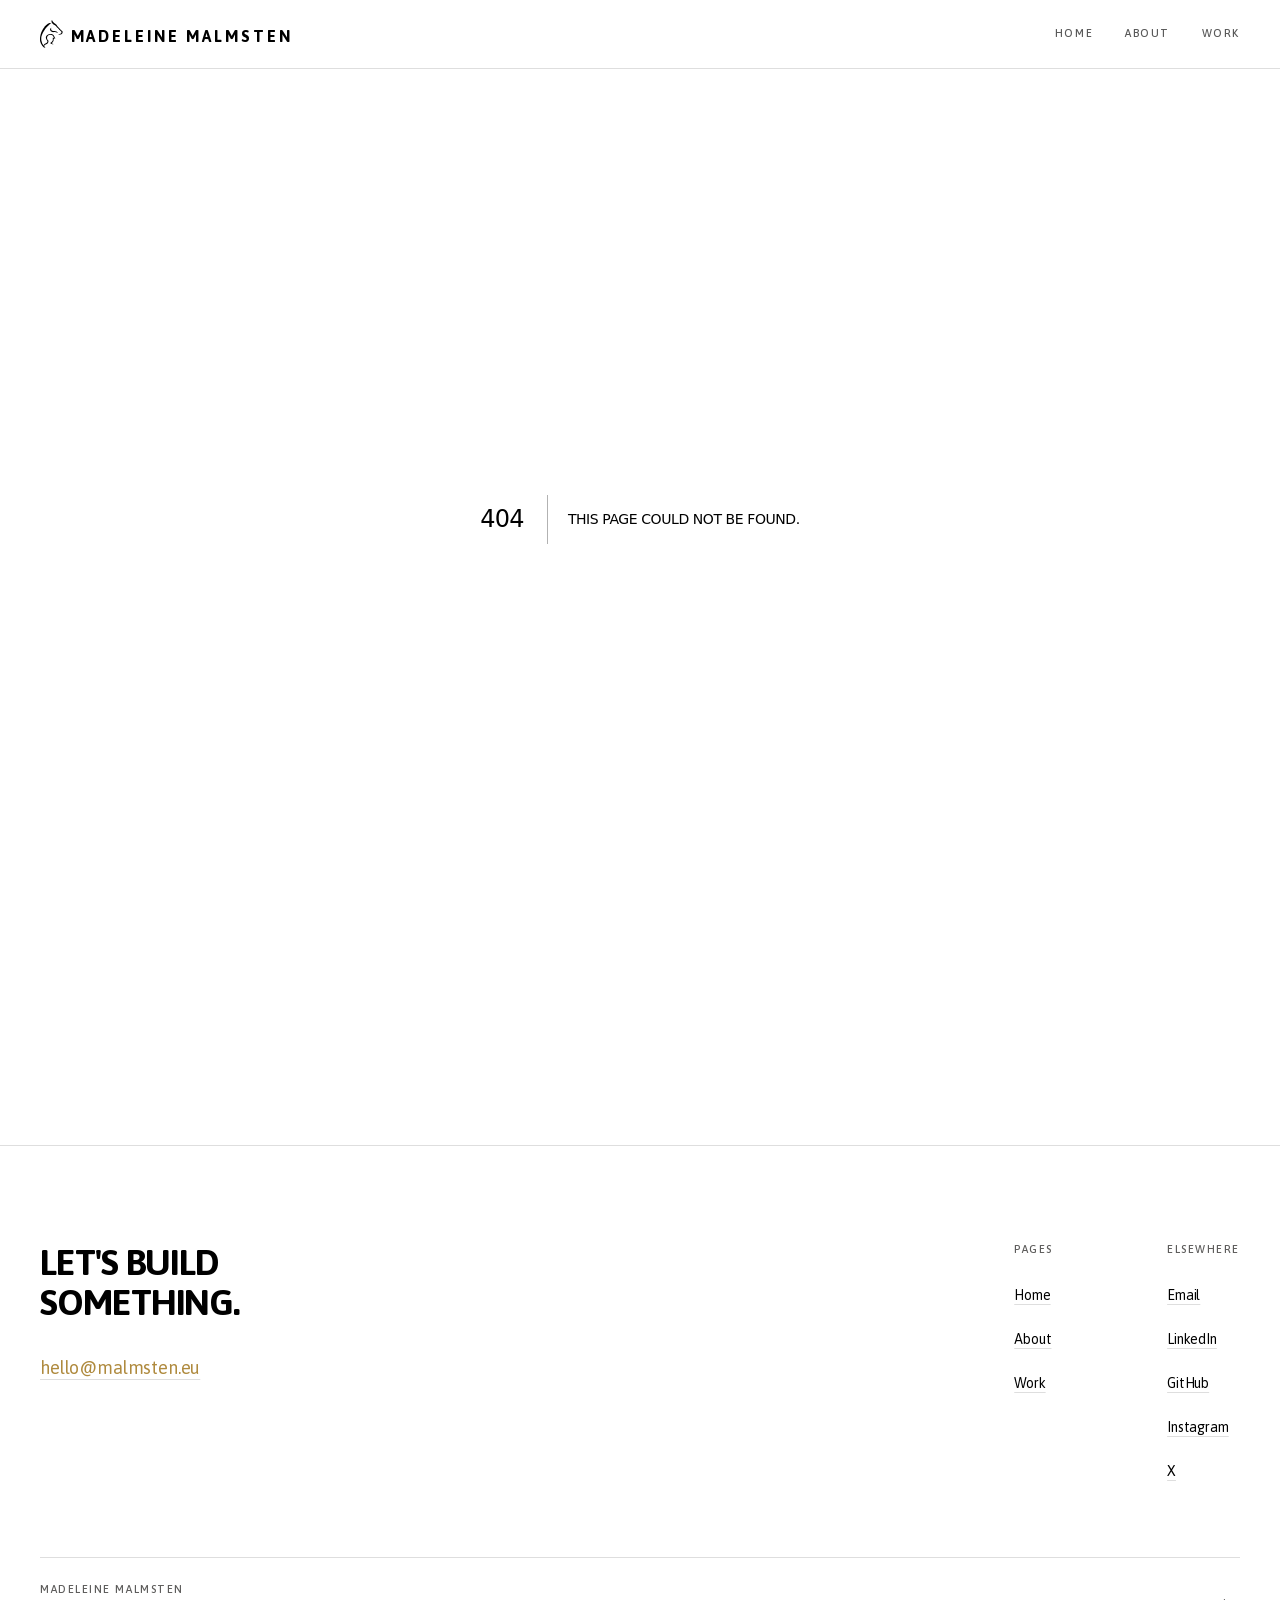
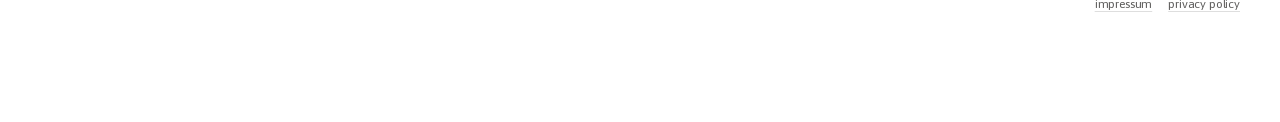
==== commit d7df7f24: "make responsive" ====
--- a/404/index.html
+++ b/404/index.html
@@ -1 +1 @@
-<!DOCTYPE html><html lang="en" class="asap_e6116f78-module__EqFZ5q__variable asap_f903436e-module__VfbDya__variable h-full antialiased"><head><meta charSet="utf-8"/><meta name="viewport" content="width=device-width, initial-scale=1"/><link rel="stylesheet" href="/_next/static/chunks/0s0j_8-pw9-p0.css" data-precedence="next"/><link rel="preload" as="script" fetchPriority="low" href="/_next/static/chunks/3s6nzrbk-8mnv.js"/><script src="/_next/static/chunks/19mx3mg6lkumu.js" async=""></script><script src="/_next/static/chunks/1j_9b-l0n6u-t.js" async=""></script><script src="/_next/static/chunks/344n2zhqbh4pn.js" async=""></script><script src="/_next/static/chunks/turbopack-0wc1en2n1v2wu.js" async=""></script><script src="/_next/static/chunks/2pdscvb7piz2s.js" async=""></script><script src="/_next/static/chunks/1stgmfp38w3pw.js" async=""></script><meta name="robots" content="noindex"/><title>Madeleine Malmsten</title><meta name="description" content="Building technology, products and companies from the ground up"/><link rel="icon" href="/favicon.ico?favicon.0867xvy6iojxm.ico" sizes="48x48" type="image/x-icon"/><meta name="next-size-adjust" content=""/><title>404: This page could not be found.</title><script src="/_next/static/chunks/0cz1d0mv5g_q7.js" noModule=""></script></head><body class="min-h-full flex flex-col"><div hidden=""><!--$--><!--/$--></div><header class="sticky top-0 z-50 border-b border-rule bg-background/95 backdrop-blur-[2px]"><div class="mx-auto flex max-w-[1600px] items-center justify-between gap-6 px-5 py-4 md:px-10"><a class="meta text-base font-bold tracking-[0.18em] uppercase flex items-center gap-2" href="/"><svg viewBox="0 0 690 854" class="h-7"><path fill="currentColor" d="m318.188 90.688 3.275-.018c7.346.066 14.332.917 21.537 2.33v3c-1.534 1.312-1.534 1.312-3.707 2.645l-2.44 1.53-2.666 1.638c-13.606 8.606-26.98 17.677-38.667 28.808a195 195 0 0 1-6.204 5.59c-4.037 3.524-7.98 7.136-11.886 10.805l-2.088 1.96c-7.204 6.794-14.226 13.763-21.22 20.77l-4.052 4.048q-4.194 4.191-8.382 8.387a9214 9214 0 0 1-10.69 10.688q-4.164 4.159-8.322 8.32l-3.943 3.941c-6.461 6.453-12.826 12.898-18.733 19.87-1.774 1.955-3.576 3.881-5.375 5.813a273 273 0 0 0-12.133 14.105 490 490 0 0 1-5.672 6.883C168.097 262.222 159.933 272.967 152 284l-1.57 2.171C128.54 316.5 110.031 348.746 93 382l-.963 1.876C72.27 422.38 54.244 461.61 44.312 503.938l-.577 2.412c-.646 2.874-1.202 5.753-1.735 8.65l-.387 2.063c-2.7 14.838-3.048 29.465-2.95 44.52.024 3.846.021 7.69.015 11.536.021 19.532 1.069 38.759 4.51 58.006l.647 3.66C54.158 691.216 76.973 742.436 113 787c1.035-3.104 1.286-5.961 1.544-9.207 1.195-14.366 3.839-27.541 13.456-38.793l1.512-1.879c9.507-10.705 25.738-16.205 38.524-22.046 8.056-3.69 15.98-7.505 23.71-11.845l1.98-1.11c7.243-4.14 13.606-8.992 19.274-15.12l1.457-1.477c8.716-9.312 10.95-19.964 10.758-32.27-.533-14.694-6.324-23.16-15.56-33.773-19.042-22.037-31.289-49.73-31.03-79.043l-.035-3.998c.024-8.25.955-15.563 3.41-23.439l1.07-3.453c5.104-13.534 12.098-25.893 21.93-36.547l1.585-1.73c23.29-25.142 59.105-45.903 94.105-47.431 4.333-.046 8.665-.086 12.998-.089l2.377-.002c34.628.047 68.866 8.955 94.343 33.645 15.181 15.321 22.976 37.207 31.026 56.82 5.552 13.413 11.838 26.467 21.378 37.537l1.655 1.992c2.219 2.651 4.443 5.17 6.92 7.586C473 563 473 563 473 565a65 65 0 0 1-9.882 1.389l-2.85.182-3.038.183-3.14.197q-4.95.31-9.902.611l-6.725.42Q429.23 568.496 421 569c-.69 3.838-1.16 7.58-1.36 11.473-2.014 34.685-5.412 71.49-31.765 96.59C377.682 686.03 366.057 692.86 354 699c1.072 7.671 7.077 11.429 12.938 15.938C379.42 723.752 393.935 729.252 408 735v1c-5.738.815-11.317 1.172-17.11 1.203l-2.57.017q-2.677.014-5.354.02c-2.695.01-5.389.041-8.083.072-9.373.059-17.914-.246-26.883-3.312l-2.205-.729c-7.083-2.48-14.18-5.19-19.795-10.271-1.64-4.663-1.264-9.744-1.312-14.625l-.088-2.871c-.085-9.522 2.567-17.574 9.173-24.574 5.637-4.886 12.332-8.328 18.829-11.93 17.721-9.843 28.466-21.365 34.398-41 2.578-10.88 3.463-21.299 3.512-32.437l.054-4.506c.047-3.892.077-7.785.104-11.678.035-4.703.092-9.405.145-14.108.078-7.09.129-14.18.185-21.271l34 2-3.25-6.437c-4.99-10.27-8.679-21.048-12.448-31.809-7.997-22.708-19.218-35.537-40.802-46.067-11.377-5.006-22.926-7.788-35.355-7.925l-2.228-.03c-15.69-.167-30.748-.233-45.917 4.268l-2.592.731C264.169 463.96 249.304 471.39 236 485l-2.012 1.914c-16.314 16.644-19.41 42.064-19.195 64.027.308 14.336 3.82 26.336 10.207 39.059l1.367 2.805c4.959 9.183 13.01 16.875 21.633 22.633 5.58 4.094 6.618 10.065 8 16.562l.528 2.367c4.566 25.487-3.04 51.706-17.528 72.633-14.792 20.422-42.437 28.436-65.033 36.915-23.077 8.18-23.077 8.18-39.53 25.273-1.363 3.251-2.149 6.28-2.437 9.812l-.156 1.879c-.931 21.065 11.494 41.42 23.156 58.121q1.281 1.866 2.559 3.734c2.128 3.102 4.278 6.188 6.441 9.266l-1 2c-37.415-15.66-70.178-39.633-95-72l-3.043-3.855c-30.563-38.972-51.087-83.766-60.77-132.332l-.59-2.906C.107 624.32-.327 605.533-.261 586.678c.011-3.608 0-7.216-.012-10.824-.015-21.203 1.69-41.97 4.898-62.917l.386-2.546c12.367-80.881 40.62-155.452 82.412-225.73a745 745 0 0 0 4.19-7.169C105.19 254.022 120.067 231.197 137 210l1.543-1.937c5.97-7.475 12.004-14.85 18.477-21.899a267 267 0 0 0 5.542-6.289c3.007-3.458 6.21-6.668 9.477-9.879 1.878-1.911 3.61-3.886 5.336-5.934 3.376-3.918 7.094-7.312 10.977-10.722a228 228 0 0 0 5.171-4.711C220.451 123.359 254.391 103.756 290 94l3.61-1.031c8.194-2.003 16.17-2.24 24.577-2.281M365 0c1.855 2.783 2.9 5.125 4.066 8.234 10.948 28.647 27.212 49.233 48.835 70.853q2.205 2.211 4.396 4.434A210 210 0 0 0 442 101l1.853 1.458c7.013 5.419 14.344 9.863 22.147 14.042 13.564 7.28 24.923 15.854 36 26.5l1.984 1.758c8.09 7.385 13.378 17.28 17.454 27.304 3.325 8.086 7.918 14.322 13.562 20.938l2.957 3.531c5.462 6.477 11.094 12.788 16.82 19.031a319 319 0 0 1 5.598 6.313c5.074 5.83 10.36 11.467 15.625 17.125l1.849 1.99c6.814 7.328 13.626 14.631 20.807 21.604 1.838 1.886 3.531 3.786 5.234 5.79 5.14 5.888 10.697 11.367 16.22 16.893l3.522 3.533q3.68 3.688 7.363 7.37 4.678 4.68 9.342 9.373 3.632 3.648 7.274 7.287 1.722 1.724 3.44 3.452c8.176 8.228 16.484 16.07 26.136 22.583 5.824 4.403 11.007 10.166 12.49 17.452.18 3.569.122 7.042-.052 10.61l-.059 3.592c-.263 10.452-1.19 20.808-5.566 30.409l-.92 2.033c-9.217 19.433-25.75 30.724-45.389 38.306-3.21 1.062-6.403 1.934-9.691 2.723l-3.742.902c-17.107 3.734-34.737 2.413-52.07 1.223l-3.543-.237-3.29-.255-2.917-.222C560 445 560 445 557 443l3.645-1.031c4.701-1.334 9.398-2.684 14.094-4.036 3.342-.956 6.688-1.894 10.034-2.831 23.538-6.678 50.543-14.755 63.72-37.215 4.385-8.396 5.856-15.792 5.944-25.2l.032-2.57c-.093-6.573-1.167-11.32-5.45-16.523l-2.207-2.094-2.44-2.336a240 240 0 0 0-5.997-5.289c-4.85-4.15-9.279-8.727-13.745-13.282-3.002-3.043-6.03-5.979-9.282-8.753-5.49-4.737-10.56-9.903-15.675-15.037a2175 2175 0 0 0-5.206-5.2c-9.238-9.233-9.238-9.233-12.838-13.482-5.771-6.767-12.314-12.87-18.629-19.121-15.415-15.26-15.415-15.26-20.562-21.34-2.49-2.875-5.22-5.504-7.938-8.16-4.144-4.092-8.123-8.234-11.895-12.676-1.788-2.032-3.676-3.925-5.605-5.824-3.214-3.17-6.218-6.453-9.156-9.879-2.048-2.356-4.165-4.64-6.281-6.934a114 114 0 0 1-8.438-10.5c-20.426-28.636-49.278-45.97-81.095-59.735-24.823-10.756-43.974-28.983-54.342-54.39-8.85-23.025-7.577-46.527 1.714-69.124C361.087 6.813 362.97 3.439 365 0"></path><path fill="currentColor" d="M340 235h2c-.411 6.008-.95 11.89-2.062 17.813-3.389 21.494-1.227 41.194 11.25 59.375 14.963 14.963 32.082 18.479 52.476 20.496l4.101.429c5.002.525 10.006 1.035 15.01 1.542 43.112 4.37 43.112 4.37 60.913 10.533l2.61.893c20.044 7.128 39.927 18.746 49.347 38.544C538.309 391.26 541 398.824 541 406c-3.617-1.538-5.99-3.728-8.812-6.437-24.18-22.465-53.056-33.502-86.106-32.868-5.609.207-11.049.898-16.582 1.805-27.934 4.57-58.69 1.935-82.5-14.5-4.595-3.377-8.817-7.131-13-11l-1.8-1.634c-12.99-11.898-23.371-25.668-24.575-43.948-.372-9.746.577-18.329 4.375-27.418l1.098-2.664c3-6.568 7.239-11.87 11.902-17.336l1.566-1.937c3.72-4.54 7.96-8.283 12.434-12.063z"></path></svg><div class="mt-1 hidden md:inline">Madeleine<!-- --> <!-- -->Malmsten</div></a><nav aria-label="Primary" class="hidden md:block"><ul class="flex items-center gap-8"><li><a class="meta text-foreground/70 transition-colors hover:text-accent" href="/">Home</a></li><li><a class="meta text-foreground/70 transition-colors hover:text-accent" href="/about/">About</a></li><li><a class="meta text-foreground/70 transition-colors hover:text-accent" href="/work/">Work</a></li></ul></nav><button type="button" class="meta md:hidden" aria-expanded="false" aria-controls="mobile-nav">Menu</button></div></header><div style="font-family:system-ui,&quot;Segoe UI&quot;,Roboto,Helvetica,Arial,sans-serif,&quot;Apple Color Emoji&quot;,&quot;Segoe UI Emoji&quot;;height:100vh;text-align:center;display:flex;flex-direction:column;align-items:center;justify-content:center"><div><style>body{color:#000;background:#fff;margin:0}.next-error-h1{border-right:1px solid rgba(0,0,0,.3)}@media (prefers-color-scheme:dark){body{color:#fff;background:#000}.next-error-h1{border-right:1px solid rgba(255,255,255,.3)}}</style><h1 class="next-error-h1" style="display:inline-block;margin:0 20px 0 0;padding:0 23px 0 0;font-size:24px;font-weight:500;vertical-align:top;line-height:49px">404</h1><div style="display:inline-block"><h2 style="font-size:14px;font-weight:400;line-height:49px;margin:0">This page could not be found.</h2></div></div></div><!--$--><!--/$--><footer class="mt-12 md:mt-28 md:mt-44 border-t border-rule"><div class="mx-auto max-w-[1600px] px-5 py-16 md:px-10 md:py-24"><div class="grid gap-12 md:grid-cols-[minmax(0,1fr)_auto]"><div><p class="display-sm md:max-w-[16ch]">Let&#x27;s build something.</p><a href="mailto:hello@malmsten.eu" class="link-underline mt-6 inline-block text-lg text-accent">hello@malmsten.eu</a></div><div class="grid gap-10 md:grid-cols-2 md:gap-20"><nav aria-label="Footer"><p class="meta text-muted-foreground">Pages</p><ul class="mt-4 space-y-2"><li><a class="link-underline text-sm" href="/">Home</a></li><li><a class="link-underline text-sm" href="/about/">About</a></li><li><a class="link-underline text-sm" href="/work/">Work</a></li></ul></nav><div><p class="meta text-muted-foreground">Elsewhere</p><ul class="mt-4 space-y-2"><li><a href="mailto:hello@malmsten.eu" class="link-underline text-sm" rel="noreferrer">Email</a></li><li><a href="https://linkedin.com/in/mmalmsten" class="link-underline text-sm" rel="noreferrer" target="_blank">LinkedIn</a></li><li><a href="https://github.com/mmalmsten" class="link-underline text-sm" rel="noreferrer" target="_blank">GitHub</a></li><li><a href="https://instagram.com/madeleine.malmsten" class="link-underline text-sm" rel="noreferrer" target="_blank">Instagram</a></li><li><a href="https://x.com/madde" class="link-underline text-sm" rel="noreferrer" target="_blank">X</a></li></ul></div></div></div><div class="mt-16 flex flex-wrap justify-between gap-4 border-t border-rule pt-6 text-muted-foreground"><span class="meta">Madeleine<!-- --> <!-- -->Malmsten</span><div class="flex gap-4 text-xs lowercase"><a class="link-underline" href="/impressum/">Impressum</a><a class="link-underline" href="/privacy/">Privacy Policy</a></div></div></div></footer><script src="/_next/static/chunks/3s6nzrbk-8mnv.js" id="_R_" async=""></script><script>(self.__next_f=self.__next_f||[]).push([0])</script><script>self.__next_f.push([1,"1:\"$Sreact.fragment\"\n2:I[48303,[\"/_next/static/chunks/2pdscvb7piz2s.js\",\"/_next/static/chunks/1stgmfp38w3pw.js\"],\"SiteHeader\"]\n3:I[39756,[\"/_next/static/chunks/2pdscvb7piz2s.js\",\"/_next/static/chunks/1stgmfp38w3pw.js\"],\"default\"]\n4:I[37457,[\"/_next/static/chunks/2pdscvb7piz2s.js\",\"/_next/static/chunks/1stgmfp38w3pw.js\"],\"default\"]\n5:I[22016,[\"/_next/static/chunks/2pdscvb7piz2s.js\",\"/_next/static/chunks/1stgmfp38w3pw.js\"],\"\"]\nc:I[68027,[\"/_next/static/chunks/2pdscvb7piz2s.js\",\"/_next/static/chunks/1stgmfp38w3pw.js\"],\"default\",1]\n:HL[\"/_next/static/chunks/0s0j_8-pw9-p0.css\",\"style\"]\na:X\n0:{\"P\":null,\"c\":[\"\",\"_not-found\",\"\"],\"q\":\"\",\"i\":false,\"f\":[[[\"\",{\"children\":[\"/_not-found\",{\"children\":[\"__PAGE__\",{},\"$undefined\",\"$undefined\",4608]},\"$undefined\",\"$undefined\",4608]},\"$undefined\",\"$undefined\",4624],[[\"$\",\"$1\",\"c\",{\"children\":[[[\"$\",\"link\",\"0\",{\"rel\":\"stylesheet\",\"href\":\"/_next/static/chunks/0s0j_8-pw9-p0.css\",\"precedence\":\"next\",\"crossOrigin\":\"$undefined\",\"nonce\":\"$undefined\"}],[\"$\",\"script\",\"script-0\",{\"src\":\"/_next/static/chunks/2pdscvb7piz2s.js\",\"async\":true,\"nonce\":\"$undefined\"}],[\"$\",\"script\",\"script-1\",{\"src\":\"/_next/static/chunks/1stgmfp38w3pw.js\",\"async\":true,\"nonce\":\"$undefined\"}]],[\"$\",\"html\",null,{\"lang\":\"en\",\"className\":\"asap_e6116f78-module__EqFZ5q__variable asap_f903436e-module__VfbDya__variable h-full antialiased\",\"children\":[\"$\",\"body\",null,{\"className\":\"min-h-full flex flex-col\",\"children\":[[\"$\",\"$L2\",null,{}],[\"$\",\"$L3\",null,{\"parallelRouterKey\":\"children\",\"error\":\"$undefined\",\"errorStyles\":\"$undefined\",\"errorScripts\":\"$undefined\",\"template\":[\"$\",\"$L4\",null,{}],\"templateStyles\":\"$undefined\",\"templateScripts\":\"$undefined\",\"notFound\":[[[\"$\",\"title\",null,{\"children\":\"404: This page could not be found.\"}],[\"$\",\"div\",null,{\"style\":{\"fontFamily\":\"system-ui,\\\"Segoe UI\\\",Roboto,Helvetica,Arial,sans-serif,\\\"Apple Color Emoji\\\",\\\"Segoe UI Emoji\\\"\",\"height\":\"100vh\",\"textAlign\":\"center\",\"display\":\"flex\",\"flexDirection\":\"column\",\"alignItems\":\"center\",\"justifyContent\":\"center\"},\"children\":[\"$\",\"div\",null,{\"children\":[[\"$\",\"style\",null,{\"dangerouslySetInnerHTML\":{\"__html\":\"body{color:#000;background:#fff;margin:0}.next-error-h1{border-right:1px solid rgba(0,0,0,.3)}@media (prefers-color-scheme:dark){body{color:#fff;background:#000}.next-error-h1{border-right:1px solid rgba(255,255,255,.3)}}\"}}],[\"$\",\"h1\",null,{\"className\":\"next-error-h1\",\"style\":{\"display\":\"inline-block\",\"margin\":\"0 20px 0 0\",\"padding\":\"0 23px 0 0\",\"fontSize\":24,\"fontWeight\":500,\"verticalAlign\":\"top\",\"lineHeight\":\"49px\"},\"children\":404}],[\"$\",\"div\",null,{\"style\":{\"display\":\"inline-block\"},\"children\":[\"$\",\"h2\",null,{\"style\":{\"fontSize\":14,\"fontWeight\":400,\"lineHeight\":\"49px\",\"margin\":0},\"children\":\"This page could not be found.\"}]}]]}]}]],[]],\"forbidden\":\"$undefined\",\"unauthorized\":\"$undefined\"}],[\"$\",\"footer\",null,{\"className\":\"mt-12 md:mt-28 md:mt-44 border-t border-rule\",\"children\":[\"$\",\"div\",null,{\"className\":\"mx-auto max-w-[1600px] px-5 py-16 md:px-10 md:py-24\",\"children\":[[\"$\",\"div\",null,{\"className\":\"grid gap-12 md:grid-cols-[minmax(0,1fr)_auto]\",\"children\":[[\"$\",\"div\",null,{\"children\":[[\"$\",\"p\",null,{\"className\":\"display-sm md:max-w-[16ch]\",\"children\":\"Let's build something.\"}],[\"$\",\"a\",null,{\"href\":\"mailto:hello@malmsten.eu\",\"className\":\"link-underline mt-6 inline-block text-lg text-accent\",\"children\":\"hello@malmsten.eu\"}]]}],[\"$\",\"div\",null,{\"className\":\"grid gap-10 md:grid-cols-2 md:gap-20\",\"children\":[[\"$\",\"nav\",null,{\"aria-label\":\"Footer\",\"children\":[[\"$\",\"p\",null,{\"className\":\"meta text-muted-foreground\",\"children\":\"Pages\"}],[\"$\",\"ul\",null,{\"className\":\"mt-4 space-y-2\",\"children\":[[\"$\",\"li\",\"/\",{\"children\":[\"$\",\"$L5\",null,{\"href\":\"/\",\"className\":\"link-underline text-sm\",\"children\":\"Home\"}]}],[\"$\",\"li\",\"/about\",{\"children\":[\"$\",\"$L5\",null,{\"href\":\"/about\",\"className\":\"link-underline text-sm\",\"children\":\"About\"}]}],[\"$\",\"li\",\"/work\",{\"children\":[\"$\",\"$L5\",null,{\"href\":\"/work\",\"className\":\"link-underline text-sm\",\"children\":\"Work\"}]}]]}]]}],[\"$\",\"div\",null,{\"children\":[[\"$\",\"p\",null,{\"className\":\"meta text-muted-foreground\",\"children\":\"Elsewhere\"}],[\"$\",\"ul\",null,{\"className\":\"mt-4 space-y-2\",\"children\":[[\"$\",\"li\",\"Email\",{\"children\":[\"$\",\"a\",null,{\"href\":\"mailto:hello@malmsten.eu\",\"className\":\"link-underline text-sm\",\"rel\":\"noreferrer\",\"target\":\"$undefined\",\"children\":\"Email\"}]}],[\"$\",\"li\",\"LinkedIn\",{\"children\":[\"$\",\"a\",null,{\"href\":\"https://linkedin.com/in/mmalmsten\",\"className\":\"link-underline text-sm\",\"rel\":\"noreferrer\",\"target\":\"_blank\",\"children\":\"LinkedIn\"}]}],[\"$\",\"li\",\"GitHub\",{\"children\":[\"$\",\"a\",null,{\"href\":\"https://github.com/mmalmsten\",\"className\":\"link-underline text-sm\",\"rel\":\"noreferrer\",\"target\":\"_blank\",\"children\":\"GitHub\"}]}],[\"$\",\"li\",\"Instagram\",{\"children\":[\"$\",\"a\",null,{\"href\":\"https://instagram.com/madeleine.malmsten\",\"className\":\"link-underline text-sm\",\"rel\":\"noreferrer\",\"target\":\"_blank\",\"children\":\"Instagram\"}]}],[\"$\",\"li\",\"X\",{\"children\":[\"$\",\"a\",null,{\"href\":\"https://x.com/madde\",\"className\":\"link-underline text-sm\",\"rel\":\"noreferrer\",\"target\":\"_blank\",\"children\":\"X\"}]}]]}]]}]]}]]}],[\"$\",\"div\",null,{\"className\":\"mt-16 flex flex-wrap justify-between gap-4 border-t border-rule pt-6 text-muted-foreground\",\"children\":[[\"$\",\"span\",null,{\"className\":\"meta\",\"children\":[\"Madeleine\",\" \",\"Malmsten\"]}],[\"$\",\"div\",null,{\"className\":\"flex gap-4 text-xs lowercase\",\"children\":[\"$L6\",\"$L7\"]}]]}]]}]}]]}]}]]}],{\"children\":[\"$L8\",{\"children\":[\"$L9\",{},null,false,null]},null,false,\"$a\"]},null,false,null],\"$Lb\",false]],\"m\":\"$undefined\",\"G\":[\"$c\",[\"$Ld\"]],\"S\":true,\"h\":null,\"r\":\"$undefined\",\"s\":\"$undefined\",\"a\":\"$undefined\",\"l\":\"$undefined\",\"p\":\"$undefined\",\"d\":\"$undefined\",\"b\":\"KliC0AoZkaHBbf0fpwm03\"}\ne:I[97367,[\"/_next/static/chunks/2pdscvb7piz2s.js\",\"/_next/static/chunks/1stgmfp38w3pw.js\"],\"OutletBoundary\"]\nf:\"$Sreact.suspense\"\n11:I[97367,[\"/_next/static/chunks/2pdscvb7piz2s.js\",\"/_next/static/chunks/1stgmfp38w3pw.js\"],\"ViewportBoundary\"]\n13:I[97367,[\"/_next/static/chunks/2pdscvb7piz2s.js\",\"/_next/static/chunks/1stgmfp38w3pw.js\"],\"MetadataBoundary\"]\n6:[\"$\",\"$L5\",\"/impressum\",{\"href\":\"/impressum\",\"className\":\"link-underline\",\"children\":\"Impressum\"}]\n7:[\"$\",\"$L5\",\"/privacy\",{\"href\":\"/privacy\",\"className\":\"link-underline\",\"children\":\"Privacy Policy\"}]\n8:[\"$\",\"$1\",\"c\",{\"children\":[null,[\"$\",\"$L3\",null,{\"parallelRouterKey\":\"children\",\"error\":\"$undefined\",\"errorStyles\":\"$undefined\",\"errorScripts\":\"$undefined\",\"template\":[\"$\",\"$L4\",null,{}],\"templateStyles\":\"$undefined\",\"templateScripts\":\"$undefined\",\"notFound\":\"$undefined\",\"forbidden\":\"$undefined\",\"unauthorized\":\"$undefined\"}]]}]\n9:[\"$\",\"$1\",\"c\",{\"children\":[[[\"$\",\"title\",null,{\"children\":\"404: This page could not be found.\"}],[\"$\",\"div\",null,{\"style\":\"$0:f:0:1:0:props:children:1:props:children:props:children:1:props:notFound:0:1:props:style\",\"children\":[\"$\",\"div\",null,{\"children\":[[\"$\",\"style\",null,{\"dangerouslySetInnerHTML\":{\"__html\":\"body{color:#000;background:#fff;margin:0}.next-error-h1{border-right:1px solid rgba(0,0,0,.3)}@media (prefers-color-scheme:dark){body{color:#fff;background:#000}.next-error-h1{border-right:1px solid rgba(255,255,255,.3)}}\"}}],[\"$\",\"h1\",null,{\"className\":\"next-error-h1\",\"style\":\"$0:f:0:1:0:props:children:1:props:children:props:children:1:props:notFound:0:1:props:children:props:children:1:props:style\",\"children\":404}],[\"$\",\"div\",null,{\"style\":\"$0:f:0:1:0:props:children:1:props:children:props:children:1:props:notFound:0:1:props:children:props:children:2:props:style\",\"children\":[\"$\",\"h2\",null,{\"style\":\"$0:f:0:1:0:props:children:1:props:children:props:children:1:props:notFound:0:1:props:children:props:children:2:props:children:props:style\",\"children\":\"This page could not be found.\"}]}]]}]}]],null,[\"$\",\"$Le\",null,{\"children\":[\"$\",\"$f\",null,{\"name\":\"Next.MetadataOutlet\",\"children\":\"$@10\"}]}]]}]\nb:[\"$\",\"$1\",\"h\",{\"children\":[[\"$\",\"meta\",null,{\"name\":\"robots\",\"content\":\"noindex\"}],[\"$\",\"$L11\",null,{\"children\":\"$L12\"}],[\"$\",\"div\",null,{\"hidden\":true,\"children\":[\"$\",\"$L13\",null,{\"children\":[\"$\",\"$f\",null,{\"name\":\"Next.Metadata\",\"children\":\"$L14\"}]}]}],[\"$\",\"meta\",null,{\"name\":\"next-size-adjust\",\"content\":\"\"}]]}]\nd:[\"$\",\"link\",\"0\",{\"rel\":\"stylesheet\",\"href\":\"/_next/static/chunks/0s0j_8-pw9-p0.css\",\"precedence\":\"next\",\"crossOrigin\":\"$undefined\",\"nonce\":\"$undefined\"}]\na:C\n12:[[\"$\",\"meta\",\"0\",{\"charSet\":\"utf-8\"}],[\"$\",\"meta\",\"1\",{\"name\":\"viewport\",\"content\":\"width=device-width, initial-scale=1\"}]]\n15:I[27201,[\"/_next/static/chunks/2pdscvb7piz2s.js\",\"/_next/static/chunks/1stgmfp38w3pw.js\"],\"IconMark\"]\n10:null\n14:[[\"$\",\"title\",\"0\",{\"children\":\"Madeleine Malmsten\"}],[\"$\",\"meta\",\"1\",{\"name\":\"description\",\"content\":\"Building technology, products and companies from the ground up\"}],[\"$\",\"link\",\"2\",{\"rel\":\"icon\",\"href\":\"/favicon.ico?favicon.0867xvy6iojxm.ico\",\"sizes\":\"48x48\",\"type\":\"image/x-icon\"}],[\"$\",\"$L15\",\"3\",{}]]\n"])</script></body></html>+<!DOCTYPE html><html lang="en" class="asap_e6116f78-module__EqFZ5q__variable asap_f903436e-module__VfbDya__variable h-full antialiased"><head><meta charSet="utf-8"/><meta name="viewport" content="width=device-width, initial-scale=1"/><link rel="stylesheet" href="/_next/static/chunks/4198i0v7agphd.css" data-precedence="next"/><link rel="preload" as="script" fetchPriority="low" href="/_next/static/chunks/3s6nzrbk-8mnv.js"/><script src="/_next/static/chunks/19mx3mg6lkumu.js" async=""></script><script src="/_next/static/chunks/1j_9b-l0n6u-t.js" async=""></script><script src="/_next/static/chunks/344n2zhqbh4pn.js" async=""></script><script src="/_next/static/chunks/turbopack-0wc1en2n1v2wu.js" async=""></script><script src="/_next/static/chunks/2pdscvb7piz2s.js" async=""></script><script src="/_next/static/chunks/2ifv-v2ggov31.js" async=""></script><meta name="robots" content="noindex"/><title>Madeleine Malmsten</title><meta name="description" content="Building technology, products and companies from the ground up"/><link rel="icon" href="/favicon.ico?favicon.0867xvy6iojxm.ico" sizes="48x48" type="image/x-icon"/><meta name="next-size-adjust" content=""/><title>404: This page could not be found.</title><script src="/_next/static/chunks/0cz1d0mv5g_q7.js" noModule=""></script></head><body class="min-h-full flex flex-col"><div hidden=""><!--$--><!--/$--></div><header class="sticky top-0 z-50 border-b border-rule bg-background/95 backdrop-blur-[2px]"><div class="mx-auto flex max-w-[1600px] items-center justify-between gap-4 px-5 py-2 md:px-10 md:py-3"><a class="meta flex min-h-11 min-w-11 items-center gap-2 text-base font-bold tracking-[0.18em] uppercase" aria-label="Madeleine Malmsten — Home" href="/"><svg viewBox="0 0 690 854" class="h-7 w-auto shrink-0"><path fill="currentColor" d="m318.188 90.688 3.275-.018c7.346.066 14.332.917 21.537 2.33v3c-1.534 1.312-1.534 1.312-3.707 2.645l-2.44 1.53-2.666 1.638c-13.606 8.606-26.98 17.677-38.667 28.808a195 195 0 0 1-6.204 5.59c-4.037 3.524-7.98 7.136-11.886 10.805l-2.088 1.96c-7.204 6.794-14.226 13.763-21.22 20.77l-4.052 4.048q-4.194 4.191-8.382 8.387a9214 9214 0 0 1-10.69 10.688q-4.164 4.159-8.322 8.32l-3.943 3.941c-6.461 6.453-12.826 12.898-18.733 19.87-1.774 1.955-3.576 3.881-5.375 5.813a273 273 0 0 0-12.133 14.105 490 490 0 0 1-5.672 6.883C168.097 262.222 159.933 272.967 152 284l-1.57 2.171C128.54 316.5 110.031 348.746 93 382l-.963 1.876C72.27 422.38 54.244 461.61 44.312 503.938l-.577 2.412c-.646 2.874-1.202 5.753-1.735 8.65l-.387 2.063c-2.7 14.838-3.048 29.465-2.95 44.52.024 3.846.021 7.69.015 11.536.021 19.532 1.069 38.759 4.51 58.006l.647 3.66C54.158 691.216 76.973 742.436 113 787c1.035-3.104 1.286-5.961 1.544-9.207 1.195-14.366 3.839-27.541 13.456-38.793l1.512-1.879c9.507-10.705 25.738-16.205 38.524-22.046 8.056-3.69 15.98-7.505 23.71-11.845l1.98-1.11c7.243-4.14 13.606-8.992 19.274-15.12l1.457-1.477c8.716-9.312 10.95-19.964 10.758-32.27-.533-14.694-6.324-23.16-15.56-33.773-19.042-22.037-31.289-49.73-31.03-79.043l-.035-3.998c.024-8.25.955-15.563 3.41-23.439l1.07-3.453c5.104-13.534 12.098-25.893 21.93-36.547l1.585-1.73c23.29-25.142 59.105-45.903 94.105-47.431 4.333-.046 8.665-.086 12.998-.089l2.377-.002c34.628.047 68.866 8.955 94.343 33.645 15.181 15.321 22.976 37.207 31.026 56.82 5.552 13.413 11.838 26.467 21.378 37.537l1.655 1.992c2.219 2.651 4.443 5.17 6.92 7.586C473 563 473 563 473 565a65 65 0 0 1-9.882 1.389l-2.85.182-3.038.183-3.14.197q-4.95.31-9.902.611l-6.725.42Q429.23 568.496 421 569c-.69 3.838-1.16 7.58-1.36 11.473-2.014 34.685-5.412 71.49-31.765 96.59C377.682 686.03 366.057 692.86 354 699c1.072 7.671 7.077 11.429 12.938 15.938C379.42 723.752 393.935 729.252 408 735v1c-5.738.815-11.317 1.172-17.11 1.203l-2.57.017q-2.677.014-5.354.02c-2.695.01-5.389.041-8.083.072-9.373.059-17.914-.246-26.883-3.312l-2.205-.729c-7.083-2.48-14.18-5.19-19.795-10.271-1.64-4.663-1.264-9.744-1.312-14.625l-.088-2.871c-.085-9.522 2.567-17.574 9.173-24.574 5.637-4.886 12.332-8.328 18.829-11.93 17.721-9.843 28.466-21.365 34.398-41 2.578-10.88 3.463-21.299 3.512-32.437l.054-4.506c.047-3.892.077-7.785.104-11.678.035-4.703.092-9.405.145-14.108.078-7.09.129-14.18.185-21.271l34 2-3.25-6.437c-4.99-10.27-8.679-21.048-12.448-31.809-7.997-22.708-19.218-35.537-40.802-46.067-11.377-5.006-22.926-7.788-35.355-7.925l-2.228-.03c-15.69-.167-30.748-.233-45.917 4.268l-2.592.731C264.169 463.96 249.304 471.39 236 485l-2.012 1.914c-16.314 16.644-19.41 42.064-19.195 64.027.308 14.336 3.82 26.336 10.207 39.059l1.367 2.805c4.959 9.183 13.01 16.875 21.633 22.633 5.58 4.094 6.618 10.065 8 16.562l.528 2.367c4.566 25.487-3.04 51.706-17.528 72.633-14.792 20.422-42.437 28.436-65.033 36.915-23.077 8.18-23.077 8.18-39.53 25.273-1.363 3.251-2.149 6.28-2.437 9.812l-.156 1.879c-.931 21.065 11.494 41.42 23.156 58.121q1.281 1.866 2.559 3.734c2.128 3.102 4.278 6.188 6.441 9.266l-1 2c-37.415-15.66-70.178-39.633-95-72l-3.043-3.855c-30.563-38.972-51.087-83.766-60.77-132.332l-.59-2.906C.107 624.32-.327 605.533-.261 586.678c.011-3.608 0-7.216-.012-10.824-.015-21.203 1.69-41.97 4.898-62.917l.386-2.546c12.367-80.881 40.62-155.452 82.412-225.73a745 745 0 0 0 4.19-7.169C105.19 254.022 120.067 231.197 137 210l1.543-1.937c5.97-7.475 12.004-14.85 18.477-21.899a267 267 0 0 0 5.542-6.289c3.007-3.458 6.21-6.668 9.477-9.879 1.878-1.911 3.61-3.886 5.336-5.934 3.376-3.918 7.094-7.312 10.977-10.722a228 228 0 0 0 5.171-4.711C220.451 123.359 254.391 103.756 290 94l3.61-1.031c8.194-2.003 16.17-2.24 24.577-2.281M365 0c1.855 2.783 2.9 5.125 4.066 8.234 10.948 28.647 27.212 49.233 48.835 70.853q2.205 2.211 4.396 4.434A210 210 0 0 0 442 101l1.853 1.458c7.013 5.419 14.344 9.863 22.147 14.042 13.564 7.28 24.923 15.854 36 26.5l1.984 1.758c8.09 7.385 13.378 17.28 17.454 27.304 3.325 8.086 7.918 14.322 13.562 20.938l2.957 3.531c5.462 6.477 11.094 12.788 16.82 19.031a319 319 0 0 1 5.598 6.313c5.074 5.83 10.36 11.467 15.625 17.125l1.849 1.99c6.814 7.328 13.626 14.631 20.807 21.604 1.838 1.886 3.531 3.786 5.234 5.79 5.14 5.888 10.697 11.367 16.22 16.893l3.522 3.533q3.68 3.688 7.363 7.37 4.678 4.68 9.342 9.373 3.632 3.648 7.274 7.287 1.722 1.724 3.44 3.452c8.176 8.228 16.484 16.07 26.136 22.583 5.824 4.403 11.007 10.166 12.49 17.452.18 3.569.122 7.042-.052 10.61l-.059 3.592c-.263 10.452-1.19 20.808-5.566 30.409l-.92 2.033c-9.217 19.433-25.75 30.724-45.389 38.306-3.21 1.062-6.403 1.934-9.691 2.723l-3.742.902c-17.107 3.734-34.737 2.413-52.07 1.223l-3.543-.237-3.29-.255-2.917-.222C560 445 560 445 557 443l3.645-1.031c4.701-1.334 9.398-2.684 14.094-4.036 3.342-.956 6.688-1.894 10.034-2.831 23.538-6.678 50.543-14.755 63.72-37.215 4.385-8.396 5.856-15.792 5.944-25.2l.032-2.57c-.093-6.573-1.167-11.32-5.45-16.523l-2.207-2.094-2.44-2.336a240 240 0 0 0-5.997-5.289c-4.85-4.15-9.279-8.727-13.745-13.282-3.002-3.043-6.03-5.979-9.282-8.753-5.49-4.737-10.56-9.903-15.675-15.037a2175 2175 0 0 0-5.206-5.2c-9.238-9.233-9.238-9.233-12.838-13.482-5.771-6.767-12.314-12.87-18.629-19.121-15.415-15.26-15.415-15.26-20.562-21.34-2.49-2.875-5.22-5.504-7.938-8.16-4.144-4.092-8.123-8.234-11.895-12.676-1.788-2.032-3.676-3.925-5.605-5.824-3.214-3.17-6.218-6.453-9.156-9.879-2.048-2.356-4.165-4.64-6.281-6.934a114 114 0 0 1-8.438-10.5c-20.426-28.636-49.278-45.97-81.095-59.735-24.823-10.756-43.974-28.983-54.342-54.39-8.85-23.025-7.577-46.527 1.714-69.124C361.087 6.813 362.97 3.439 365 0"></path><path fill="currentColor" d="M340 235h2c-.411 6.008-.95 11.89-2.062 17.813-3.389 21.494-1.227 41.194 11.25 59.375 14.963 14.963 32.082 18.479 52.476 20.496l4.101.429c5.002.525 10.006 1.035 15.01 1.542 43.112 4.37 43.112 4.37 60.913 10.533l2.61.893c20.044 7.128 39.927 18.746 49.347 38.544C538.309 391.26 541 398.824 541 406c-3.617-1.538-5.99-3.728-8.812-6.437-24.18-22.465-53.056-33.502-86.106-32.868-5.609.207-11.049.898-16.582 1.805-27.934 4.57-58.69 1.935-82.5-14.5-4.595-3.377-8.817-7.131-13-11l-1.8-1.634c-12.99-11.898-23.371-25.668-24.575-43.948-.372-9.746.577-18.329 4.375-27.418l1.098-2.664c3-6.568 7.239-11.87 11.902-17.336l1.566-1.937c3.72-4.54 7.96-8.283 12.434-12.063z"></path></svg><div class="mt-1 hidden md:inline">Madeleine<!-- --> <!-- -->Malmsten</div></a><nav aria-label="Primary" class="hidden md:block"><ul class="flex items-center gap-8"><li><a class="meta inline-flex min-h-11 items-center text-foreground/70 transition-colors hover:text-accent" href="/">Home</a></li><li><a class="meta inline-flex min-h-11 items-center text-foreground/70 transition-colors hover:text-accent" href="/about/">About</a></li><li><a class="meta inline-flex min-h-11 items-center text-foreground/70 transition-colors hover:text-accent" href="/work/">Work</a></li></ul></nav><button type="button" class="meta inline-flex min-h-11 min-w-11 items-center justify-center md:hidden" aria-expanded="false" aria-controls="mobile-nav">Menu</button></div></header><div style="font-family:system-ui,&quot;Segoe UI&quot;,Roboto,Helvetica,Arial,sans-serif,&quot;Apple Color Emoji&quot;,&quot;Segoe UI Emoji&quot;;height:100vh;text-align:center;display:flex;flex-direction:column;align-items:center;justify-content:center"><div><style>body{color:#000;background:#fff;margin:0}.next-error-h1{border-right:1px solid rgba(0,0,0,.3)}@media (prefers-color-scheme:dark){body{color:#fff;background:#000}.next-error-h1{border-right:1px solid rgba(255,255,255,.3)}}</style><h1 class="next-error-h1" style="display:inline-block;margin:0 20px 0 0;padding:0 23px 0 0;font-size:24px;font-weight:500;vertical-align:top;line-height:49px">404</h1><div style="display:inline-block"><h2 style="font-size:14px;font-weight:400;line-height:49px;margin:0">This page could not be found.</h2></div></div></div><!--$--><!--/$--><footer class="mt-16 border-t border-rule md:mt-28 lg:mt-44"><div class="mx-auto max-w-[1600px] px-5 py-16 md:px-10 md:py-24"><div class="grid gap-12 md:grid-cols-[minmax(0,1fr)_auto]"><div><p class="display-sm md:max-w-[16ch]">Let&#x27;s build something.</p><a href="mailto:hello@malmsten.eu" class="link-underline mt-6 inline-flex min-h-11 max-w-full items-center break-words text-lg text-accent">hello@malmsten.eu</a></div><div class="grid grid-cols-2 gap-6 lg:gap-20"><nav aria-label="Footer"><p class="meta text-muted-foreground">Pages</p><ul class="mt-4"><li><a class="link-underline inline-flex min-h-11 items-center text-sm" href="/">Home</a></li><li><a class="link-underline inline-flex min-h-11 items-center text-sm" href="/about/">About</a></li><li><a class="link-underline inline-flex min-h-11 items-center text-sm" href="/work/">Work</a></li></ul></nav><div><p class="meta text-muted-foreground">Elsewhere</p><ul class="mt-4"><li><a href="mailto:hello@malmsten.eu" class="link-underline inline-flex min-h-11 items-center text-sm" rel="noreferrer">Email</a></li><li><a href="https://linkedin.com/in/mmalmsten" class="link-underline inline-flex min-h-11 items-center text-sm" rel="noreferrer" target="_blank">LinkedIn</a></li><li><a href="https://github.com/mmalmsten" class="link-underline inline-flex min-h-11 items-center text-sm" rel="noreferrer" target="_blank">GitHub</a></li><li><a href="https://instagram.com/madeleine.malmsten" class="link-underline inline-flex min-h-11 items-center text-sm" rel="noreferrer" target="_blank">Instagram</a></li><li><a href="https://x.com/madde" class="link-underline inline-flex min-h-11 items-center text-sm" rel="noreferrer" target="_blank">X</a></li></ul></div></div></div><div class="mt-16 flex flex-wrap justify-between gap-4 border-t border-rule pt-6 text-muted-foreground"><span class="meta">Madeleine<!-- --> <!-- -->Malmsten</span><div class="flex flex-wrap gap-x-4 gap-y-2 text-xs lowercase"><a class="link-underline inline-flex min-h-11 items-center" href="/impressum/">Impressum</a><a class="link-underline inline-flex min-h-11 items-center" href="/privacy/">Privacy Policy</a></div></div></div></footer><script src="/_next/static/chunks/3s6nzrbk-8mnv.js" id="_R_" async=""></script><script>(self.__next_f=self.__next_f||[]).push([0])</script><script>self.__next_f.push([1,"1:\"$Sreact.fragment\"\n2:I[48303,[\"/_next/static/chunks/2pdscvb7piz2s.js\",\"/_next/static/chunks/2ifv-v2ggov31.js\"],\"SiteHeader\"]\n3:I[39756,[\"/_next/static/chunks/2pdscvb7piz2s.js\",\"/_next/static/chunks/2ifv-v2ggov31.js\"],\"default\"]\n4:I[37457,[\"/_next/static/chunks/2pdscvb7piz2s.js\",\"/_next/static/chunks/2ifv-v2ggov31.js\"],\"default\"]\n5:I[22016,[\"/_next/static/chunks/2pdscvb7piz2s.js\",\"/_next/static/chunks/2ifv-v2ggov31.js\"],\"\"]\nb:I[68027,[\"/_next/static/chunks/2pdscvb7piz2s.js\",\"/_next/static/chunks/2ifv-v2ggov31.js\"],\"default\",1]\n:HL[\"/_next/static/chunks/4198i0v7agphd.css\",\"style\"]\n9:X\n0:{\"P\":null,\"c\":[\"\",\"_not-found\",\"\"],\"q\":\"\",\"i\":false,\"f\":[[[\"\",{\"children\":[\"/_not-found\",{\"children\":[\"__PAGE__\",{},\"$undefined\",\"$undefined\",4608]},\"$undefined\",\"$undefined\",4608]},\"$undefined\",\"$undefined\",4624],[[\"$\",\"$1\",\"c\",{\"children\":[[[\"$\",\"link\",\"0\",{\"rel\":\"stylesheet\",\"href\":\"/_next/static/chunks/4198i0v7agphd.css\",\"precedence\":\"next\",\"crossOrigin\":\"$undefined\",\"nonce\":\"$undefined\"}],[\"$\",\"script\",\"script-0\",{\"src\":\"/_next/static/chunks/2pdscvb7piz2s.js\",\"async\":true,\"nonce\":\"$undefined\"}],[\"$\",\"script\",\"script-1\",{\"src\":\"/_next/static/chunks/2ifv-v2ggov31.js\",\"async\":true,\"nonce\":\"$undefined\"}]],[\"$\",\"html\",null,{\"lang\":\"en\",\"className\":\"asap_e6116f78-module__EqFZ5q__variable asap_f903436e-module__VfbDya__variable h-full antialiased\",\"children\":[\"$\",\"body\",null,{\"className\":\"min-h-full flex flex-col\",\"children\":[[\"$\",\"$L2\",null,{}],[\"$\",\"$L3\",null,{\"parallelRouterKey\":\"children\",\"error\":\"$undefined\",\"errorStyles\":\"$undefined\",\"errorScripts\":\"$undefined\",\"template\":[\"$\",\"$L4\",null,{}],\"templateStyles\":\"$undefined\",\"templateScripts\":\"$undefined\",\"notFound\":[[[\"$\",\"title\",null,{\"children\":\"404: This page could not be found.\"}],[\"$\",\"div\",null,{\"style\":{\"fontFamily\":\"system-ui,\\\"Segoe UI\\\",Roboto,Helvetica,Arial,sans-serif,\\\"Apple Color Emoji\\\",\\\"Segoe UI Emoji\\\"\",\"height\":\"100vh\",\"textAlign\":\"center\",\"display\":\"flex\",\"flexDirection\":\"column\",\"alignItems\":\"center\",\"justifyContent\":\"center\"},\"children\":[\"$\",\"div\",null,{\"children\":[[\"$\",\"style\",null,{\"dangerouslySetInnerHTML\":{\"__html\":\"body{color:#000;background:#fff;margin:0}.next-error-h1{border-right:1px solid rgba(0,0,0,.3)}@media (prefers-color-scheme:dark){body{color:#fff;background:#000}.next-error-h1{border-right:1px solid rgba(255,255,255,.3)}}\"}}],[\"$\",\"h1\",null,{\"className\":\"next-error-h1\",\"style\":{\"display\":\"inline-block\",\"margin\":\"0 20px 0 0\",\"padding\":\"0 23px 0 0\",\"fontSize\":24,\"fontWeight\":500,\"verticalAlign\":\"top\",\"lineHeight\":\"49px\"},\"children\":404}],[\"$\",\"div\",null,{\"style\":{\"display\":\"inline-block\"},\"children\":[\"$\",\"h2\",null,{\"style\":{\"fontSize\":14,\"fontWeight\":400,\"lineHeight\":\"49px\",\"margin\":0},\"children\":\"This page could not be found.\"}]}]]}]}]],[]],\"forbidden\":\"$undefined\",\"unauthorized\":\"$undefined\"}],[\"$\",\"footer\",null,{\"className\":\"mt-16 border-t border-rule md:mt-28 lg:mt-44\",\"children\":[\"$\",\"div\",null,{\"className\":\"mx-auto max-w-[1600px] px-5 py-16 md:px-10 md:py-24\",\"children\":[[\"$\",\"div\",null,{\"className\":\"grid gap-12 md:grid-cols-[minmax(0,1fr)_auto]\",\"children\":[[\"$\",\"div\",null,{\"children\":[[\"$\",\"p\",null,{\"className\":\"display-sm md:max-w-[16ch]\",\"children\":\"Let's build something.\"}],[\"$\",\"a\",null,{\"href\":\"mailto:hello@malmsten.eu\",\"className\":\"link-underline mt-6 inline-flex min-h-11 max-w-full items-center break-words text-lg text-accent\",\"children\":\"hello@malmsten.eu\"}]]}],[\"$\",\"div\",null,{\"className\":\"grid grid-cols-2 gap-6 lg:gap-20\",\"children\":[[\"$\",\"nav\",null,{\"aria-label\":\"Footer\",\"children\":[[\"$\",\"p\",null,{\"className\":\"meta text-muted-foreground\",\"children\":\"Pages\"}],[\"$\",\"ul\",null,{\"className\":\"mt-4\",\"children\":[[\"$\",\"li\",\"/\",{\"children\":[\"$\",\"$L5\",null,{\"href\":\"/\",\"className\":\"link-underline inline-flex min-h-11 items-center text-sm\",\"children\":\"Home\"}]}],[\"$\",\"li\",\"/about\",{\"children\":[\"$\",\"$L5\",null,{\"href\":\"/about\",\"className\":\"link-underline inline-flex min-h-11 items-center text-sm\",\"children\":\"About\"}]}],[\"$\",\"li\",\"/work\",{\"children\":[\"$\",\"$L5\",null,{\"href\":\"/work\",\"className\":\"link-underline inline-flex min-h-11 items-center text-sm\",\"children\":\"Work\"}]}]]}]]}],[\"$\",\"div\",null,{\"children\":[[\"$\",\"p\",null,{\"className\":\"meta text-muted-foreground\",\"children\":\"Elsewhere\"}],[\"$\",\"ul\",null,{\"className\":\"mt-4\",\"children\":[[\"$\",\"li\",\"Email\",{\"children\":[\"$\",\"a\",null,{\"href\":\"mailto:hello@malmsten.eu\",\"className\":\"link-underline inline-flex min-h-11 items-center text-sm\",\"rel\":\"noreferrer\",\"target\":\"$undefined\",\"children\":\"Email\"}]}],[\"$\",\"li\",\"LinkedIn\",{\"children\":[\"$\",\"a\",null,{\"href\":\"https://linkedin.com/in/mmalmsten\",\"className\":\"link-underline inline-flex min-h-11 items-center text-sm\",\"rel\":\"noreferrer\",\"target\":\"_blank\",\"children\":\"LinkedIn\"}]}],[\"$\",\"li\",\"GitHub\",{\"children\":[\"$\",\"a\",null,{\"href\":\"https://github.com/mmalmsten\",\"className\":\"link-underline inline-flex min-h-11 items-center text-sm\",\"rel\":\"noreferrer\",\"target\":\"_blank\",\"children\":\"GitHub\"}]}],[\"$\",\"li\",\"Instagram\",{\"children\":[\"$\",\"a\",null,{\"href\":\"https://instagram.com/madeleine.malmsten\",\"className\":\"link-underline inline-flex min-h-11 items-center text-sm\",\"rel\":\"noreferrer\",\"target\":\"_blank\",\"children\":\"Instagram\"}]}],[\"$\",\"li\",\"X\",{\"children\":[\"$\",\"a\",null,{\"href\":\"https://x.com/madde\",\"className\":\"link-underline inline-flex min-h-11 items-center text-sm\",\"rel\":\"noreferrer\",\"target\":\"_blank\",\"children\":\"X\"}]}]]}]]}]]}]]}],\"$L6\"]}]}]]}]}]]}],{\"children\":[\"$L7\",{\"children\":[\"$L8\",{},null,false,null]},null,false,\"$9\"]},null,false,null],\"$La\",false]],\"m\":\"$undefined\",\"G\":[\"$b\",[\"$Lc\"]],\"S\":true,\"h\":null,\"r\":\"$undefined\",\"s\":\"$undefined\",\"a\":\"$undefined\",\"l\":\"$undefined\",\"p\":\"$undefined\",\"d\":\"$undefined\",\"b\":\"JF0XfmSEEQIlwCPhh3ya6\"}\nd:I[97367,[\"/_next/static/chunks/2pdscvb7piz2s.js\",\"/_next/static/chunks/2ifv-v2ggov31.js\"],\"OutletBoundary\"]\ne:\"$Sreact.suspense\"\n10:I[97367,[\"/_next/static/chunks/2pdscvb7piz2s.js\",\"/_next/static/chunks/2ifv-v2ggov31.js\"],\"ViewportBoundary\"]\n12:I[97367,[\"/_next/static/chunks/2pdscvb7piz2s.js\",\"/_next/static/chunks/2ifv-v2ggov31.js\"],\"MetadataBoundary\"]\n6:[\"$\",\"div\",null,{\"className\":\"mt-16 flex flex-wrap justify-between gap-4 border-t border-rule pt-6 text-muted-foreground\",\"children\":[[\"$\",\"span\",null,{\"className\":\"meta\",\"children\":[\"Madeleine\",\" \",\"Malmsten\"]}],[\"$\",\"div\",null,{\"className\":\"flex flex-wrap gap-x-4 gap-y-2 text-xs lowercase\",\"children\":[[\"$\",\"$L5\",\"/impressum\",{\"href\":\"/impressum\",\"className\":\"link-underline inline-flex min-h-11 items-center\",\"children\":\"Impressum\"}],[\"$\",\"$L5\",\"/privacy\",{\"href\":\"/privacy\",\"className\":\"link-underline inline-flex min-h-11 items-center\",\"children\":\"Privacy Policy\"}]]}]]}]\n7:[\"$\",\"$1\",\"c\",{\"children\":[null,[\"$\",\"$L3\",null,{\"parallelRouterKey\":\"children\",\"error\":\"$undefined\",\"errorStyles\":\"$undefined\",\"errorScripts\":\"$undefined\",\"template\":[\"$\",\"$L4\",null,{}],\"templateStyles\":\"$undefined\",\"templateScripts\":\"$undefined\",\"notFound\":\"$undefined\",\"forbidden\":\"$undefined\",\"unauthorized\":\"$undefined\"}]]}]\n8:[\"$\",\"$1\",\"c\",{\"children\":[[[\"$\",\"title\",null,{\"children\":\"404: This page could not be found.\"}],[\"$\",\"div\",null,{\"style\":\"$0:f:0:1:0:props:children:1:props:children:props:children:1:props:notFound:0:1:props:style\",\"children\":[\"$\",\"div\",null,{\"children\":[[\"$\",\"style\",null,{\"dangerouslySetInnerHTML\":{\"__html\":\"body{color:#000;background:#fff;margin:0}.next-error-h1{border-right:1px solid rgba(0,0,0,.3)}@media (prefers-color-scheme:dark){body{color:#fff;background:#000}.next-error-h1{border-right:1px solid rgba(255,255,255,.3)}}\"}}],[\"$\",\"h1\",null,{\"className\":\"next-error-h1\",\"style\":\"$0:f:0:1:0:props:children:1:props:children:props:children:1:props:notFound:0:1:props:children:props:children:1:props:style\",\"children\":404}],[\"$\",\"div\",null,{\"style\":\"$0:f:0:1:0:props:children:1:props:children:props:children:1:props:notFound:0:1:props:children:props:children:2:props:style\",\"children\":[\"$\",\"h2\",null,{\"style\":\"$0:f:0:1:0:props:children:1:props:children:props:children:1:props:notFound:0:1:props:children:props:children:2:props:children:props:style\",\"children\":\"This page could not be found.\"}]}]]}]}]],null,[\"$\",\"$Ld\",null,{\"children\":[\"$\",\"$e\",null,{\"name\":\"Next.MetadataOutlet\",\"children\":\"$@f\"}]}]]}]\na:[\"$\",\"$1\",\"h\",{\"children\":[[\"$\",\"meta\",null,{\"name\":\"robots\",\"content\":\"noindex\"}],[\"$\",\"$L10\",null,{\"children\":\"$L11\"}],[\"$\",\"div\",null,{\"hidden\":true,\"children\":[\"$\",\"$L12\",null,{\"children\":[\"$\",\"$e\",null,{\"name\":\"Next.Metadata\",\"children\":\"$L13\"}]}]}],[\"$\",\"meta\",null,{\"name\":\"next-size-adjust\",\"content\":\"\"}]]}]\nc:[\"$\",\"link\",\"0\",{\"rel\":\"stylesheet\",\"href\":\"/_next/static/chunks/4198i0v7agphd.css\",\"precedence\":\"next\",\"crossOrigin\":\"$undefined\",\"nonce\":\"$undefined\"}]\n9:C\n11:[[\"$\",\"meta\",\"0\",{\"charSet\":\"utf-8\"}],[\"$\",\"meta\",\"1\",{\"name\":\"viewport\",\"content\":\"width=device-width, initial-scale=1\"}]]\n14:I[27201,[\"/_next/static/chunks/2pdscvb7piz2s.js\",\"/_next/static/chunks/2ifv-v2ggov31.js\"],\"IconMark\"]\nf:null\n13:[[\"$\",\"title\",\"0\",{\"children\":\"Madeleine Malmsten\"}],[\"$\",\"meta\",\"1\",{\"name\":\"description\",\"content\":\"Building technology, products and companies from the ground up\"}],[\"$\",\"link\",\"2\",{\"rel\":\"icon\",\"href\":\"/favicon.ico?favicon.0867xvy6iojxm.ico\",\"sizes\":\"48x48\",\"type\":\"image/x-icon\"}],[\"$\",\"$L14\",\"3\",{}]]\n"])</script></body></html>
--- a/_next/static/chunks/4198i0v7agphd.css
+++ b/_next/static/chunks/4198i0v7agphd.css
@@ -0,0 +1,3 @@
+@font-face{font-family:Asap;font-style:normal;font-weight:100 900;font-stretch:100%;font-display:swap;src:url(../media/3a237ca4f12460f8-s.3d0ty40-6uym3.woff2)format("woff2");unicode-range:U+102-103,U+110-111,U+128-129,U+168-169,U+1A0-1A1,U+1AF-1B0,U+300-301,U+303-304,U+308-309,U+323,U+329,U+1EA0-1EF9,U+20AB}@font-face{font-family:Asap;font-style:normal;font-weight:100 900;font-stretch:100%;font-display:swap;src:url(../media/1e954fae08d55ab7-s.2q3ep6t6beag3.woff2)format("woff2");unicode-range:U+100-2BA,U+2BD-2C5,U+2C7-2CC,U+2CE-2D7,U+2DD-2FF,U+304,U+308,U+329,U+1D00-1DBF,U+1E00-1E9F,U+1EF2-1EFF,U+2020,U+20A0-20AB,U+20AD-20C0,U+2113,U+2C60-2C7F,U+A720-A7FF}@font-face{font-family:Asap;font-style:normal;font-weight:100 900;font-stretch:100%;font-display:swap;src:url(../media/bc44eae7e2e44295-s.p.1rh46f8phqm43.woff2)format("woff2");unicode-range:U+??,U+131,U+152-153,U+2BB-2BC,U+2C6,U+2DA,U+2DC,U+304,U+308,U+329,U+2000-206F,U+20AC,U+2122,U+2191,U+2193,U+2212,U+2215,U+FEFF,U+FFFD}@font-face{font-family:Asap Fallback;src:local(Arial);ascent-override:94.2%;descent-override:21.38%;line-gap-override:0.0%;size-adjust:99.15%}.asap_e6116f78-module__EqFZ5q__className{font-family:Asap,Asap Fallback;font-style:normal}.asap_e6116f78-module__EqFZ5q__variable{--font-sans:"Asap", "Asap Fallback"}
+@font-face{font-family:Asap;font-style:normal;font-weight:100 900;font-stretch:100%;font-display:swap;src:url(../media/3a237ca4f12460f8-s.3d0ty40-6uym3.woff2)format("woff2");unicode-range:U+102-103,U+110-111,U+128-129,U+168-169,U+1A0-1A1,U+1AF-1B0,U+300-301,U+303-304,U+308-309,U+323,U+329,U+1EA0-1EF9,U+20AB}@font-face{font-family:Asap;font-style:normal;font-weight:100 900;font-stretch:100%;font-display:swap;src:url(../media/1e954fae08d55ab7-s.2q3ep6t6beag3.woff2)format("woff2");unicode-range:U+100-2BA,U+2BD-2C5,U+2C7-2CC,U+2CE-2D7,U+2DD-2FF,U+304,U+308,U+329,U+1D00-1DBF,U+1E00-1E9F,U+1EF2-1EFF,U+2020,U+20A0-20AB,U+20AD-20C0,U+2113,U+2C60-2C7F,U+A720-A7FF}@font-face{font-family:Asap;font-style:normal;font-weight:100 900;font-stretch:100%;font-display:swap;src:url(../media/bc44eae7e2e44295-s.p.1rh46f8phqm43.woff2)format("woff2");unicode-range:U+??,U+131,U+152-153,U+2BB-2BC,U+2C6,U+2DA,U+2DC,U+304,U+308,U+329,U+2000-206F,U+20AC,U+2122,U+2191,U+2193,U+2212,U+2215,U+FEFF,U+FFFD}@font-face{font-family:Asap Fallback;src:local(Arial);ascent-override:94.2%;descent-override:21.38%;line-gap-override:0.0%;size-adjust:99.15%}.asap_f903436e-module__VfbDya__className{font-family:Asap,Asap Fallback;font-style:normal}.asap_f903436e-module__VfbDya__variable{--font-serif:"Asap", "Asap Fallback"}
+@layer properties{@supports (((-webkit-hyphens:none)) and (not (margin-trim:inline))) or ((-moz-orient:inline) and (not (color:rgb(from red r g b)))){:root,:host{--shimmer-angle:20deg}*,:before,:after,::backdrop{--tw-space-y-reverse:0;--tw-border-style:solid;--tw-leading:initial;--tw-font-weight:initial;--tw-tracking:initial;--tw-blur:initial;--tw-brightness:initial;--tw-contrast:initial;--tw-grayscale:initial;--tw-hue-rotate:initial;--tw-invert:initial;--tw-opacity:initial;--tw-saturate:initial;--tw-sepia:initial;--tw-drop-shadow:initial;--tw-drop-shadow-color:initial;--tw-drop-shadow-alpha:100%;--tw-drop-shadow-size:initial;--tw-backdrop-blur:initial;--tw-backdrop-brightness:initial;--tw-backdrop-contrast:initial;--tw-backdrop-grayscale:initial;--tw-backdrop-hue-rotate:initial;--tw-backdrop-invert:initial;--tw-backdrop-opacity:initial;--tw-backdrop-saturate:initial;--tw-backdrop-sepia:initial;--tw-duration:initial;--tw-ease:initial;--tw-translate-x:0;--tw-translate-y:0;--tw-translate-z:0;--tw-animation-delay:0s;--tw-animation-direction:normal;--tw-animation-duration:initial;--tw-animation-fill-mode:none;--tw-animation-iteration-count:1;--tw-enter-blur:0;--tw-enter-opacity:1;--tw-enter-rotate:0;--tw-enter-scale:1;--tw-enter-translate-x:0;--tw-enter-translate-y:0;--tw-exit-blur:0;--tw-exit-opacity:1;--tw-exit-rotate:0;--tw-exit-scale:1;--tw-exit-translate-x:0;--tw-exit-translate-y:0;--scroll-fade-t:0px;--scroll-fade-b:0px;--scroll-fade-s:0px;--scroll-fade-e:0px;--scroll-fade-mask:initial;--shimmer-image:initial;--shimmer-text-fill:initial}}}@layer theme{:root,:host{--font-sans:"Asap", ui-sans-serif, system-ui, sans-serif;--font-serif:ui-serif, Georgia, Cambria, "Times New Roman", Times, serif;--font-mono:ui-monospace, SFMono-Regular, Menlo, Monaco, Consolas, "Liberation Mono", "Courier New", monospace;--color-white:#fff;--spacing:.25rem;--container-5xl:64rem;--text-xs:.75rem;--text-xs--line-height:calc(1 / .75);--text-sm:.875rem;--text-sm--line-height:calc(1.25 / .875);--text-base:1rem;--text-base--line-height:calc(1.5 / 1);--text-lg:1.125rem;--text-lg--line-height:calc(1.75 / 1.125);--text-xl:1.25rem;--text-xl--line-height:calc(1.75 / 1.25);--text-2xl:1.5rem;--text-2xl--line-height:calc(2 / 1.5);--text-3xl:1.875rem;--text-3xl--line-height:calc(2.25 / 1.875);--text-4xl:2.25rem;--text-4xl--line-height:calc(2.5 / 2.25);--text-5xl:3rem;--text-5xl--line-height:1;--font-weight-bold:700;--leading-snug:1.375;--ease-out:cubic-bezier(0, 0, .2, 1);--default-transition-duration:.15s;--default-transition-timing-function:cubic-bezier(.4, 0, .2, 1);--default-font-family:"Asap", ui-sans-serif, system-ui, sans-serif;--default-mono-font-family:var(--font-mono)}}@layer base{*,:after,:before,::backdrop{box-sizing:border-box;border:0 solid;margin:0;padding:0}::file-selector-button{box-sizing:border-box;border:0 solid;margin:0;padding:0}html,:host{-webkit-text-size-adjust:100%;tab-size:4;line-height:1.5;font-family:var(--default-font-family,-apple-system, BlinkMacSystemFont, "Segoe UI", Roboto, "Helvetica Neue", "Noto Sans", Arial, sans-serif, "Apple Color Emoji", "Segoe UI Emoji", "Segoe UI Symbol", "Noto Color Emoji");font-feature-settings:var(--default-font-feature-settings,normal);font-variation-settings:var(--default-font-variation-settings,normal);-webkit-tap-highlight-color:transparent}hr{height:0;color:inherit;border-top-width:1px}abbr:where([title]){-webkit-text-decoration:underline dotted;text-decoration:underline dotted}h1,h2,h3,h4,h5,h6{font-size:inherit;font-weight:inherit}a{color:inherit;-webkit-text-decoration:inherit;-webkit-text-decoration:inherit;-webkit-text-decoration:inherit;-webkit-text-decoration:inherit;text-decoration:inherit}b,strong{font-weight:bolder}code,kbd,samp,pre{font-family:var(--default-mono-font-family,ui-monospace, SFMono-Regular, Menlo, Monaco, Consolas, "Liberation Mono", "Courier New", monospace);font-feature-settings:var(--default-mono-font-feature-settings,normal);font-variation-settings:var(--default-mono-font-variation-settings,normal);font-size:1em}small{font-size:80%}sub,sup{vertical-align:baseline;font-size:75%;line-height:0;position:relative}sub{bottom:-.25em}sup{top:-.5em}table{text-indent:0;border-color:inherit;border-collapse:collapse}:-moz-focusring:where(:not(iframe)){outline:auto}progress{vertical-align:baseline}summary{display:list-item}ol,ul,menu{list-style:none}img,svg,video,canvas,audio,iframe,embed,object{vertical-align:middle;display:block}img,video{max-width:100%;height:auto}button,input,select,optgroup,textarea{font:inherit;font-feature-settings:inherit;font-variation-settings:inherit;letter-spacing:inherit;color:inherit;opacity:1;background-color:#0000;border-radius:0}::file-selector-button{font:inherit;font-feature-settings:inherit;font-variation-settings:inherit;letter-spacing:inherit;color:inherit;opacity:1;background-color:#0000;border-radius:0}:where(select:is([multiple],[size])) optgroup{font-weight:bolder}:where(select:is([multiple],[size])) optgroup option{padding-inline-start:20px}::file-selector-button{margin-inline-end:4px}::placeholder{opacity:1}@supports (not ((-webkit-appearance:-apple-pay-button))) or (contain-intrinsic-size:1px){::placeholder{color:currentColor}@supports (color:color-mix(in lab, red, red)){::placeholder{color:color-mix(in oklab, currentcolor 50%, transparent)}}}textarea{resize:vertical}::-webkit-search-decoration{-webkit-appearance:none}::-webkit-date-and-time-value{min-height:1lh;text-align:inherit}::-webkit-datetime-edit{display:inline-flex}::-webkit-datetime-edit-fields-wrapper{padding:0}::-webkit-datetime-edit{padding-block:0}::-webkit-datetime-edit-year-field{padding-block:0}::-webkit-datetime-edit-month-field{padding-block:0}::-webkit-datetime-edit-day-field{padding-block:0}::-webkit-datetime-edit-hour-field{padding-block:0}::-webkit-datetime-edit-minute-field{padding-block:0}::-webkit-datetime-edit-second-field{padding-block:0}::-webkit-datetime-edit-millisecond-field{padding-block:0}::-webkit-datetime-edit-meridiem-field{padding-block:0}::-webkit-calendar-picker-indicator{line-height:1}:-moz-ui-invalid{box-shadow:none}button,input:where([type=button],[type=reset],[type=submit]){appearance:button}::file-selector-button{appearance:button}::-webkit-inner-spin-button{height:auto}::-webkit-outer-spin-button{height:auto}[hidden]:where(:not([hidden=until-found])){display:none!important}*{border-color:var(--rule)}html{-webkit-font-smoothing:antialiased}body{background-color:var(--background);color:var(--foreground);font-family:var(--font-sans);letter-spacing:-.01em;font-size:16px;line-height:1.6}h1,h2,h3,h4,.display,.display-sm{letter-spacing:-.03em;text-wrap:balance;font-weight:700;line-height:.95}h1{text-transform:uppercase;font-size:clamp(2.25rem,8vw,6rem)}.display{text-transform:uppercase;font-size:clamp(2.25rem,7vw,4.5rem)}h2{font-size:var(--text-3xl);line-height:var(--tw-leading,var(--text-3xl--line-height));text-transform:uppercase}@media (min-width:48rem){h2{font-size:var(--text-4xl);line-height:var(--tw-leading,var(--text-4xl--line-height))}}@media (min-width:64rem){h2{font-size:var(--text-5xl);line-height:var(--tw-leading,var(--text-5xl--line-height))}}.display-sm{font-size:var(--text-3xl);line-height:var(--tw-leading,var(--text-3xl--line-height));text-transform:uppercase}@media (min-width:48rem){.display-sm{font-size:var(--text-4xl);line-height:var(--tw-leading,var(--text-4xl--line-height))}}h3{font-size:var(--text-2xl);line-height:var(--tw-leading,var(--text-2xl--line-height));text-transform:uppercase}@media (min-width:48rem){h3{font-size:var(--text-3xl);line-height:var(--tw-leading,var(--text-3xl--line-height))}}@media (min-width:64rem){h3{font-size:var(--text-4xl);line-height:var(--tw-leading,var(--text-4xl--line-height))}}h4{font-size:var(--text-lg);line-height:var(--tw-leading,var(--text-lg--line-height));text-transform:uppercase}@media (min-width:48rem){h4{font-size:var(--text-xl);line-height:var(--tw-leading,var(--text-xl--line-height))}}@media (min-width:64rem){h4{font-size:var(--text-2xl);line-height:var(--tw-leading,var(--text-2xl--line-height))}}.blog-post-title{font-size:var(--text-3xl);line-height:var(--tw-leading,var(--text-3xl--line-height));text-transform:uppercase}@media (min-width:40rem){.blog-post-title{font-size:var(--text-2xl);line-height:var(--tw-leading,var(--text-2xl--line-height))}}:focus-visible{outline:2px solid var(--accent);outline-offset:3px}img{display:block}}@layer components;@layer utilities{.\@container{container-type:inline-size}.visible{visibility:visible}.relative{position:relative}.sticky{position:sticky}.top-0{top:0}.z-50{z-index:50}.mx-auto{margin-inline:auto}.-mt-1{margin-top:calc(var(--spacing) * -1)}.mt-1{margin-top:var(--spacing)}.mt-2{margin-top:calc(var(--spacing) * 2)}.mt-4{margin-top:calc(var(--spacing) * 4)}.mt-6{margin-top:calc(var(--spacing) * 6)}.mt-8{margin-top:calc(var(--spacing) * 8)}.mt-12{margin-top:calc(var(--spacing) * 12)}.mt-16{margin-top:calc(var(--spacing) * 16)}.mb-3{margin-bottom:calc(var(--spacing) * 3)}.mb-8{margin-bottom:calc(var(--spacing) * 8)}.block{display:block}.contents{display:contents}.flex{display:flex}.grid{display:grid}.hidden{display:none}.inline-block{display:inline-block}.inline-flex{display:inline-flex}.aspect-4\/5{aspect-ratio:4/5}.aspect-5\/4{aspect-ratio:5/4}.aspect-8\/5{aspect-ratio:8/5}.aspect-9\/10{aspect-ratio:9/10}.aspect-square{aspect-ratio:1}.h-7{height:calc(var(--spacing) * 7)}.h-full{height:100%}.max-h-\[calc\(100dvh-4rem\)\]{max-height:calc(100dvh - 4rem)}.min-h-11{min-height:calc(var(--spacing) * 11)}.min-h-full{min-height:100%}.w-auto{width:auto}.w-full{width:100%}.max-w-5xl{max-width:var(--container-5xl)}.max-w-\[34ch\]{max-width:34ch}.max-w-\[52ch\]{max-width:52ch}.max-w-\[1600px\]{max-width:1600px}.max-w-full{max-width:100%}.min-w-0{min-width:0}.min-w-11{min-width:calc(var(--spacing) * 11)}.shrink-0{flex-shrink:0}.grow-0{flex-grow:0}.grid-cols-2{grid-template-columns:repeat(2,minmax(0,1fr))}.flex-col{flex-direction:column}.flex-col-reverse{flex-direction:column-reverse}.flex-wrap{flex-wrap:wrap}.items-baseline{align-items:baseline}.items-center{align-items:center}.justify-between{justify-content:space-between}.justify-center{justify-content:center}.gap-2{gap:calc(var(--spacing) * 2)}.gap-3{gap:calc(var(--spacing) * 3)}.gap-4{gap:calc(var(--spacing) * 4)}.gap-6{gap:calc(var(--spacing) * 6)}.gap-8{gap:calc(var(--spacing) * 8)}.gap-10{gap:calc(var(--spacing) * 10)}.gap-12{gap:calc(var(--spacing) * 12)}:where(.space-y-2>:not(:last-child)){--tw-space-y-reverse:0;margin-block-start:calc(calc(var(--spacing) * 2) * var(--tw-space-y-reverse));margin-block-end:calc(calc(var(--spacing) * 2) * calc(1 - var(--tw-space-y-reverse)))}.gap-x-4{column-gap:calc(var(--spacing) * 4)}.gap-x-6{column-gap:calc(var(--spacing) * 6)}.gap-y-1{row-gap:var(--spacing)}.gap-y-2{row-gap:calc(var(--spacing) * 2)}.self-start{align-self:flex-start}.overflow-auto{overflow:auto}.overflow-hidden{overflow:hidden}.overflow-y-auto{overflow-y:auto}.overscroll-contain{overscroll-behavior:contain}.border{border-style:var(--tw-border-style);border-width:1px}.border-t{border-top-style:var(--tw-border-style);border-top-width:1px}.border-b{border-bottom-style:var(--tw-border-style);border-bottom-width:1px}.border-rule{border-color:var(--rule)}.bg-background\/95{background-color:var(--background)}@supports (color:color-mix(in lab, red, red)){.bg-background\/95{background-color:color-mix(in oklab, var(--background) 95%, transparent)}}.bg-muted{background-color:var(--muted)}.bg-white{background-color:var(--color-white)}.object-cover{object-fit:cover}.object-center{object-position:center}.p-2{padding:calc(var(--spacing) * 2)}.px-5{padding-inline:calc(var(--spacing) * 5)}.py-2{padding-block:calc(var(--spacing) * 2)}.py-4{padding-block:calc(var(--spacing) * 4)}.py-6{padding-block:calc(var(--spacing) * 6)}.py-8{padding-block:calc(var(--spacing) * 8)}.py-16{padding-block:calc(var(--spacing) * 16)}.pt-2{padding-top:calc(var(--spacing) * 2)}.pt-4{padding-top:calc(var(--spacing) * 4)}.pt-5{padding-top:calc(var(--spacing) * 5)}.pt-6{padding-top:calc(var(--spacing) * 6)}.pt-10{padding-top:calc(var(--spacing) * 10)}.pb-10{padding-bottom:calc(var(--spacing) * 10)}.meta{letter-spacing:.14em;text-transform:uppercase;font-size:.6875rem;font-weight:500;line-height:1.4}.text-2xl{font-size:var(--text-2xl);line-height:var(--tw-leading,var(--text-2xl--line-height))}.text-base{font-size:var(--text-base);line-height:var(--tw-leading,var(--text-base--line-height))}.text-lg{font-size:var(--text-lg);line-height:var(--tw-leading,var(--text-lg--line-height))}.text-sm{font-size:var(--text-sm);line-height:var(--tw-leading,var(--text-sm--line-height))}.text-xl{font-size:var(--text-xl);line-height:var(--tw-leading,var(--text-xl--line-height))}.text-xs{font-size:var(--text-xs);line-height:var(--tw-leading,var(--text-xs--line-height))}.text-\[2rem\]{font-size:2rem}.text-\[8px\]{font-size:8px}.text-\[clamp\(2\.25rem\,16cqi\,6rem\)\]{font-size:clamp(2.25rem,16cqi,6rem)}.leading-snug{--tw-leading:var(--leading-snug);line-height:var(--leading-snug)}.font-bold{--tw-font-weight:var(--font-weight-bold);font-weight:var(--font-weight-bold)}.tracking-\[0\.18em\]{--tw-tracking:.18em;letter-spacing:.18em}.\[overflow-wrap\:anywhere\]{overflow-wrap:anywhere}.break-words{overflow-wrap:break-word}.text-accent{color:var(--accent)}.text-foreground,.text-foreground\/70{color:var(--foreground)}@supports (color:color-mix(in lab, red, red)){.text-foreground\/70{color:color-mix(in oklab, var(--foreground) 70%, transparent)}}.text-muted-foreground{color:var(--muted-foreground)}.lowercase{text-transform:lowercase}.normal-case{text-transform:none}.uppercase{text-transform:uppercase}.underline{text-decoration-line:underline}.link-underline{text-underline-offset:.25em;text-decoration:underline;text-decoration-thickness:1px;-webkit-text-decoration-color:var(--rule);-webkit-text-decoration-color:var(--rule);-webkit-text-decoration-color:var(--rule);text-decoration-color:var(--rule);transition:text-decoration-color .2s}.link-underline:hover{-webkit-text-decoration-color:var(--accent);-webkit-text-decoration-color:var(--accent);-webkit-text-decoration-color:var(--accent);text-decoration-color:var(--accent)}.antialiased{-webkit-font-smoothing:antialiased;-moz-osx-font-smoothing:grayscale}.grayscale{--tw-grayscale:grayscale(100%);filter:var(--tw-blur,) var(--tw-brightness,) var(--tw-contrast,) var(--tw-grayscale,) var(--tw-hue-rotate,) var(--tw-invert,) var(--tw-saturate,) var(--tw-sepia,) var(--tw-drop-shadow,)}.backdrop-blur-\[2px\]{--tw-backdrop-blur:blur(2px);-webkit-backdrop-filter:var(--tw-backdrop-blur,) var(--tw-backdrop-brightness,) var(--tw-backdrop-contrast,) var(--tw-backdrop-grayscale,) var(--tw-backdrop-hue-rotate,) var(--tw-backdrop-invert,) var(--tw-backdrop-opacity,) var(--tw-backdrop-saturate,) var(--tw-backdrop-sepia,);backdrop-filter:var(--tw-backdrop-blur,) var(--tw-backdrop-brightness,) var(--tw-backdrop-contrast,) var(--tw-backdrop-grayscale,) var(--tw-backdrop-hue-rotate,) var(--tw-backdrop-invert,) var(--tw-backdrop-opacity,) var(--tw-backdrop-saturate,) var(--tw-backdrop-sepia,)}.transition-colors{transition-property:color,background-color,border-color,outline-color,text-decoration-color,fill,stroke,--tw-gradient-from,--tw-gradient-via,--tw-gradient-to;transition-timing-function:var(--tw-ease,var(--default-transition-timing-function));transition-duration:var(--tw-duration,var(--default-transition-duration))}.transition-transform{transition-property:transform,translate,scale,rotate;transition-timing-function:var(--tw-ease,var(--default-transition-timing-function));transition-duration:var(--tw-duration,var(--default-transition-duration))}.duration-300{--tw-duration:.3s;transition-duration:.3s}.duration-900{--tw-duration:.9s;transition-duration:.9s}.ease-out{--tw-ease:var(--ease-out);transition-timing-function:var(--ease-out)}@media (hover:hover){.group-hover\:translate-x-1:is(:where(.group):hover *){--tw-translate-x:var(--spacing);translate:var(--tw-translate-x) var(--tw-translate-y)}.group-hover\:text-accent:is(:where(.group):hover *){color:var(--accent)}}.first-letter\:uppercase:first-letter{text-transform:uppercase}.last\:border-0:last-child{border-style:var(--tw-border-style);border-width:0}@media (hover:hover){.hover\:scale-\[1\.03\]:hover{scale:1.03}.hover\:text-accent:hover{color:var(--accent)}.hover\:no-underline:hover{text-decoration-line:none}}@media (min-width:40rem){.sm\:mt-12{margin-top:calc(var(--spacing) * 12)}.sm\:aspect-square{aspect-ratio:1}.sm\:grid-cols-3{grid-template-columns:repeat(3,minmax(0,1fr))}.sm\:pt-16{padding-top:calc(var(--spacing) * 16)}.sm\:pb-14{padding-bottom:calc(var(--spacing) * 14)}}@media (min-width:48rem){.md\:col-start-2{grid-column-start:2}.md\:mt-0{margin-top:0}.md\:mt-8{margin-top:calc(var(--spacing) * 8)}.md\:mt-20{margin-top:calc(var(--spacing) * 20)}.md\:mt-28{margin-top:calc(var(--spacing) * 28)}.md\:block{display:block}.md\:grid{display:grid}.md\:hidden{display:none}.md\:inline{display:inline}.md\:aspect-3\/4{aspect-ratio:3/4}.md\:aspect-4\/5{aspect-ratio:4/5}.md\:max-w-\[16ch\]{max-width:16ch}.md\:max-w-\[44ch\]{max-width:44ch}.md\:grid-cols-2{grid-template-columns:repeat(2,minmax(0,1fr))}.md\:grid-cols-\[10rem_minmax\(0\,1fr\)\]{grid-template-columns:10rem minmax(0,1fr)}.md\:grid-cols-\[minmax\(0\,1fr\)_auto\]{grid-template-columns:minmax(0,1fr) auto}.md\:grid-cols-\[minmax\(0\,7fr\)_minmax\(0\,5fr\)\]{grid-template-columns:minmax(0,7fr) minmax(0,5fr)}.md\:gap-8{gap:calc(var(--spacing) * 8)}.md\:gap-10{gap:calc(var(--spacing) * 10)}.md\:gap-x-10{column-gap:calc(var(--spacing) * 10)}.md\:px-10{padding-inline:calc(var(--spacing) * 10)}.md\:py-3{padding-block:calc(var(--spacing) * 3)}.md\:py-10{padding-block:calc(var(--spacing) * 10)}.md\:py-24{padding-block:calc(var(--spacing) * 24)}.md\:pt-1{padding-top:var(--spacing)}.md\:pt-28{padding-top:calc(var(--spacing) * 28)}.md\:pb-24{padding-bottom:calc(var(--spacing) * 24)}.md\:text-3xl{font-size:var(--text-3xl);line-height:var(--tw-leading,var(--text-3xl--line-height))}.md\:text-xl{font-size:var(--text-xl);line-height:var(--tw-leading,var(--text-xl--line-height))}.md\:text-xs{font-size:var(--text-xs);line-height:var(--tw-leading,var(--text-xs--line-height))}}@media (min-width:64rem){.lg\:mt-8{margin-top:calc(var(--spacing) * 8)}.lg\:mt-10{margin-top:calc(var(--spacing) * 10)}.lg\:mt-28{margin-top:calc(var(--spacing) * 28)}.lg\:mt-40{margin-top:calc(var(--spacing) * 40)}.lg\:mt-44{margin-top:calc(var(--spacing) * 44)}.lg\:grid-cols-5{grid-template-columns:repeat(5,minmax(0,1fr))}.lg\:grid-cols-\[minmax\(0\,6fr\)_minmax\(0\,5fr\)\]{grid-template-columns:minmax(0,6fr) minmax(0,5fr)}.lg\:gap-16{gap:calc(var(--spacing) * 16)}.lg\:gap-20{gap:calc(var(--spacing) * 20)}.lg\:text-2xl{font-size:var(--text-2xl);line-height:var(--tw-leading,var(--text-2xl--line-height))}}}@property --tw-animation-delay{syntax:"*";inherits:false;initial-value:0s}@property --tw-animation-direction{syntax:"*";inherits:false;initial-value:normal}@property --tw-animation-duration{syntax:"*";inherits:false}@property --tw-animation-fill-mode{syntax:"*";inherits:false;initial-value:none}@property --tw-animation-iteration-count{syntax:"*";inherits:false;initial-value:1}@property --tw-enter-blur{syntax:"*";inherits:false;initial-value:0}@property --tw-enter-opacity{syntax:"*";inherits:false;initial-value:1}@property --tw-enter-rotate{syntax:"*";inherits:false;initial-value:0}@property --tw-enter-scale{syntax:"*";inherits:false;initial-value:1}@property --tw-enter-translate-x{syntax:"*";inherits:false;initial-value:0}@property --tw-enter-translate-y{syntax:"*";inherits:false;initial-value:0}@property --tw-exit-blur{syntax:"*";inherits:false;initial-value:0}@property --tw-exit-opacity{syntax:"*";inherits:false;initial-value:1}@property --tw-exit-rotate{syntax:"*";inherits:false;initial-value:0}@property --tw-exit-scale{syntax:"*";inherits:false;initial-value:1}@property --tw-exit-translate-x{syntax:"*";inherits:false;initial-value:0}@property --tw-exit-translate-y{syntax:"*";inherits:false;initial-value:0}@property --scroll-fade-t{syntax:"<length-percentage>";inherits:false;initial-value:0}@property --scroll-fade-b{syntax:"<length-percentage>";inherits:false;initial-value:0}@property --scroll-fade-s{syntax:"<length-percentage>";inherits:false;initial-value:0}@property --scroll-fade-e{syntax:"<length-percentage>";inherits:false;initial-value:0}@property --scroll-fade-mask{syntax:"*";inherits:false}@property --shimmer-angle{syntax:"<angle>";inherits:true;initial-value:20deg}@property --shimmer-image{syntax:"*";inherits:false}@property --shimmer-text-fill{syntax:"*";inherits:false}@media (prefers-reduced-motion:reduce){.shimmer{-webkit-text-fill-color:currentColor;background-image:none;animation:none}}:root{--background:#fff;--foreground:#121212;--muted:#f2f2f2;--muted-foreground:#5e5d5c;--accent:#af8a3e;--rule:#dedede}@supports (color:lab(0% 0 0)){:root{--background:lab(100% 0 0);--foreground:lab(5.26802% 0 0);--muted:lab(95.592% 0 0);--muted-foreground:lab(39.6905% -.00533462 .762647);--accent:lab(59.8672% 8.65939 45.116);--rule:lab(88.4% 0 .0000119209)}}@keyframes reveal-in{0%{opacity:0;transform:translateY(14px)}to{opacity:1;transform:none}}@media (prefers-reduced-motion:reduce){*,:before,:after{scroll-behavior:auto!important;transition-duration:.001ms!important;animation-duration:.001ms!important;animation-iteration-count:1!important}}@property --tw-space-y-reverse{syntax:"*";inherits:false;initial-value:0}@property --tw-border-style{syntax:"*";inherits:false;initial-value:solid}@property --tw-leading{syntax:"*";inherits:false}@property --tw-font-weight{syntax:"*";inherits:false}@property --tw-tracking{syntax:"*";inherits:false}@property --tw-blur{syntax:"*";inherits:false}@property --tw-brightness{syntax:"*";inherits:false}@property --tw-contrast{syntax:"*";inherits:false}@property --tw-grayscale{syntax:"*";inherits:false}@property --tw-hue-rotate{syntax:"*";inherits:false}@property --tw-invert{syntax:"*";inherits:false}@property --tw-opacity{syntax:"*";inherits:false}@property --tw-saturate{syntax:"*";inherits:false}@property --tw-sepia{syntax:"*";inherits:false}@property --tw-drop-shadow{syntax:"*";inherits:false}@property --tw-drop-shadow-color{syntax:"*";inherits:false}@property --tw-drop-shadow-alpha{syntax:"<percentage>";inherits:false;initial-value:100%}@property --tw-drop-shadow-size{syntax:"*";inherits:false}@property --tw-backdrop-blur{syntax:"*";inherits:false}@property --tw-backdrop-brightness{syntax:"*";inherits:false}@property --tw-backdrop-contrast{syntax:"*";inherits:false}@property --tw-backdrop-grayscale{syntax:"*";inherits:false}@property --tw-backdrop-hue-rotate{syntax:"*";inherits:false}@property --tw-backdrop-invert{syntax:"*";inherits:false}@property --tw-backdrop-opacity{syntax:"*";inherits:false}@property --tw-backdrop-saturate{syntax:"*";inherits:false}@property --tw-backdrop-sepia{syntax:"*";inherits:false}@property --tw-duration{syntax:"*";inherits:false}@property --tw-ease{syntax:"*";inherits:false}@property --tw-translate-x{syntax:"*";inherits:false;initial-value:0}@property --tw-translate-y{syntax:"*";inherits:false;initial-value:0}@property --tw-translate-z{syntax:"*";inherits:false;initial-value:0}
